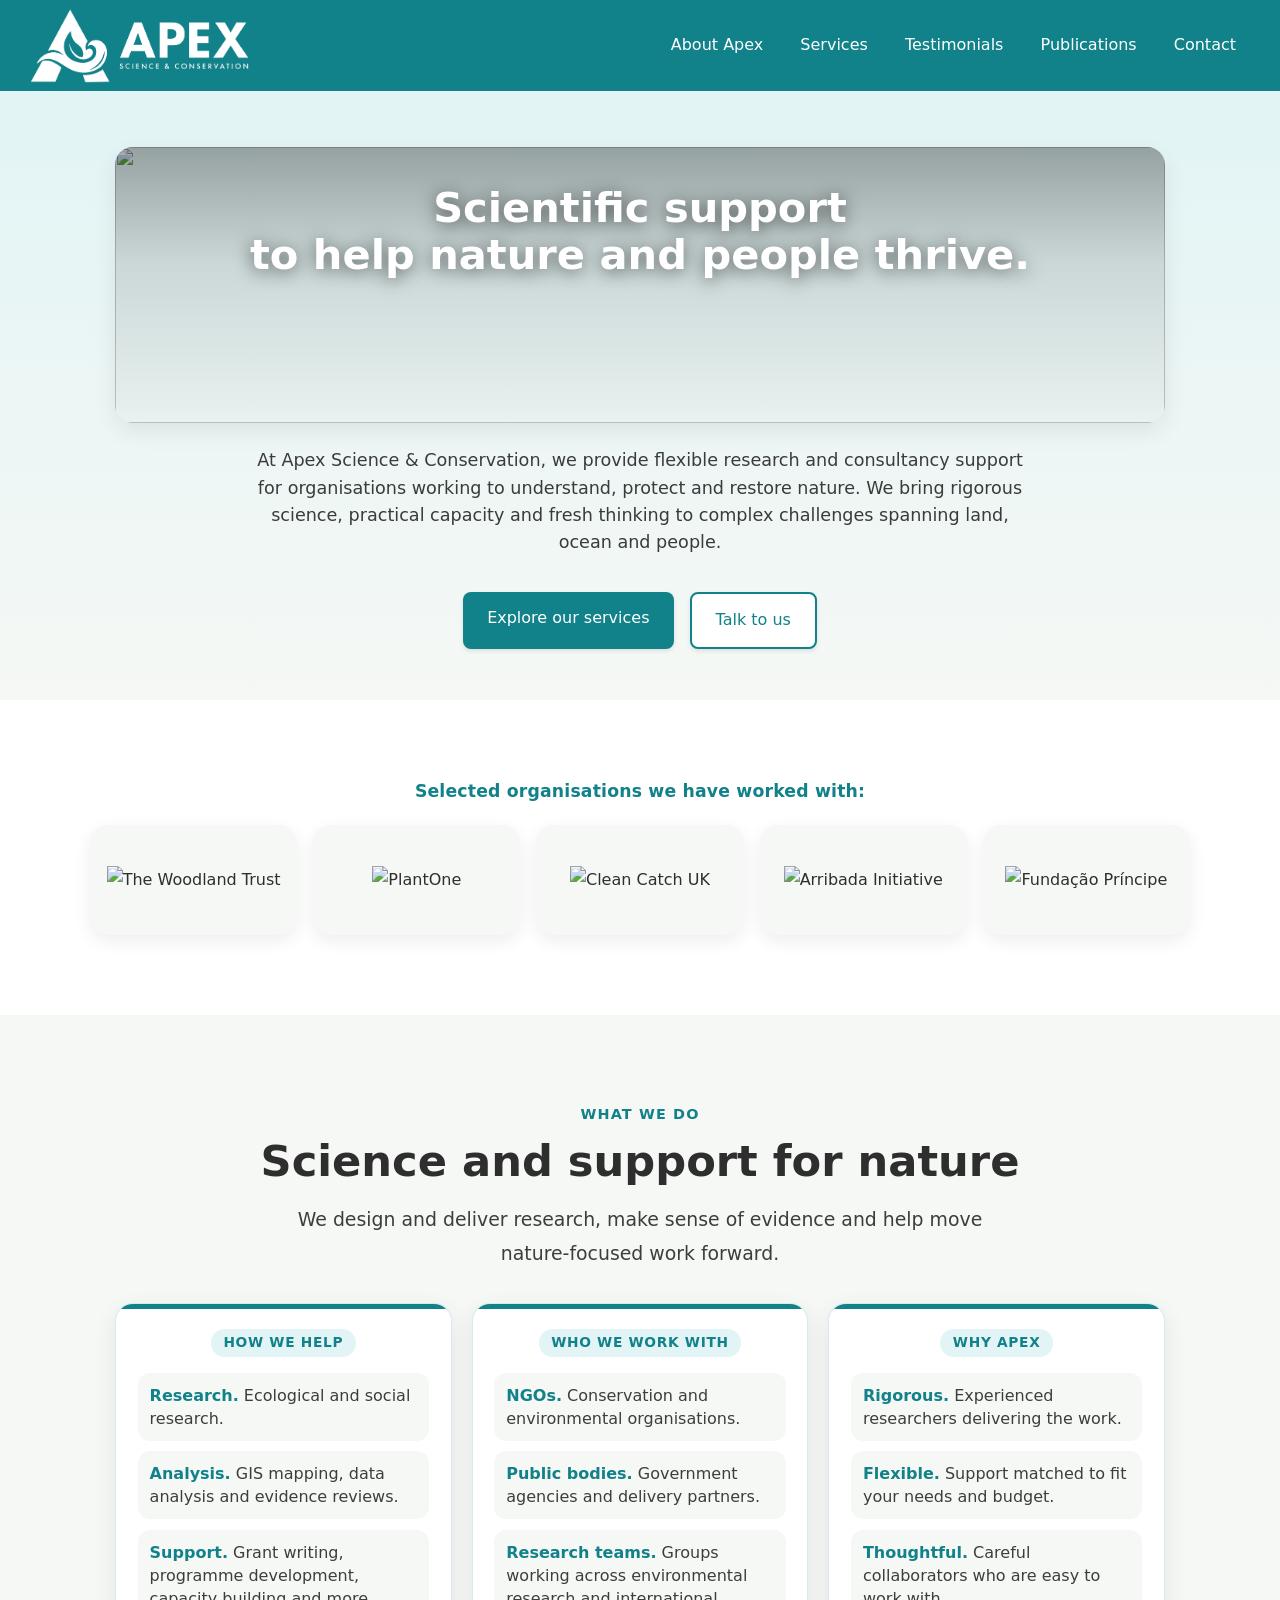
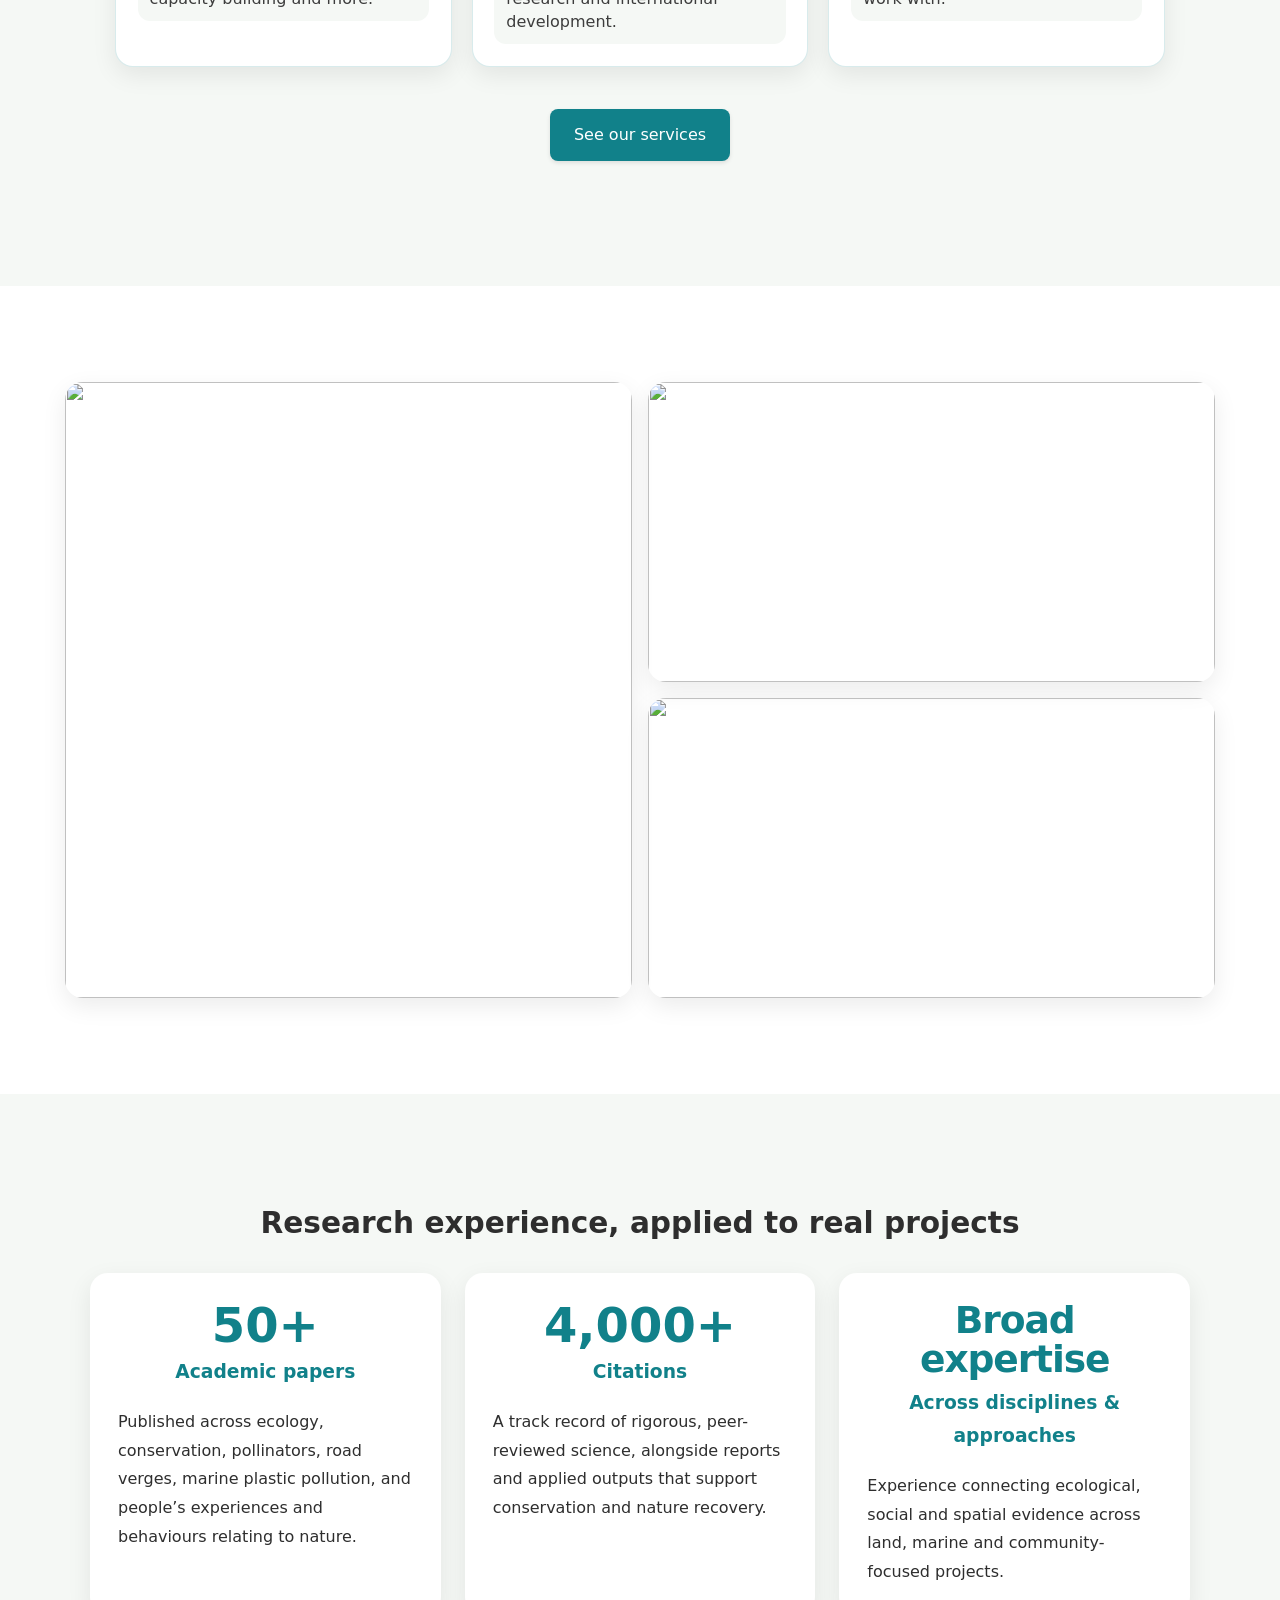
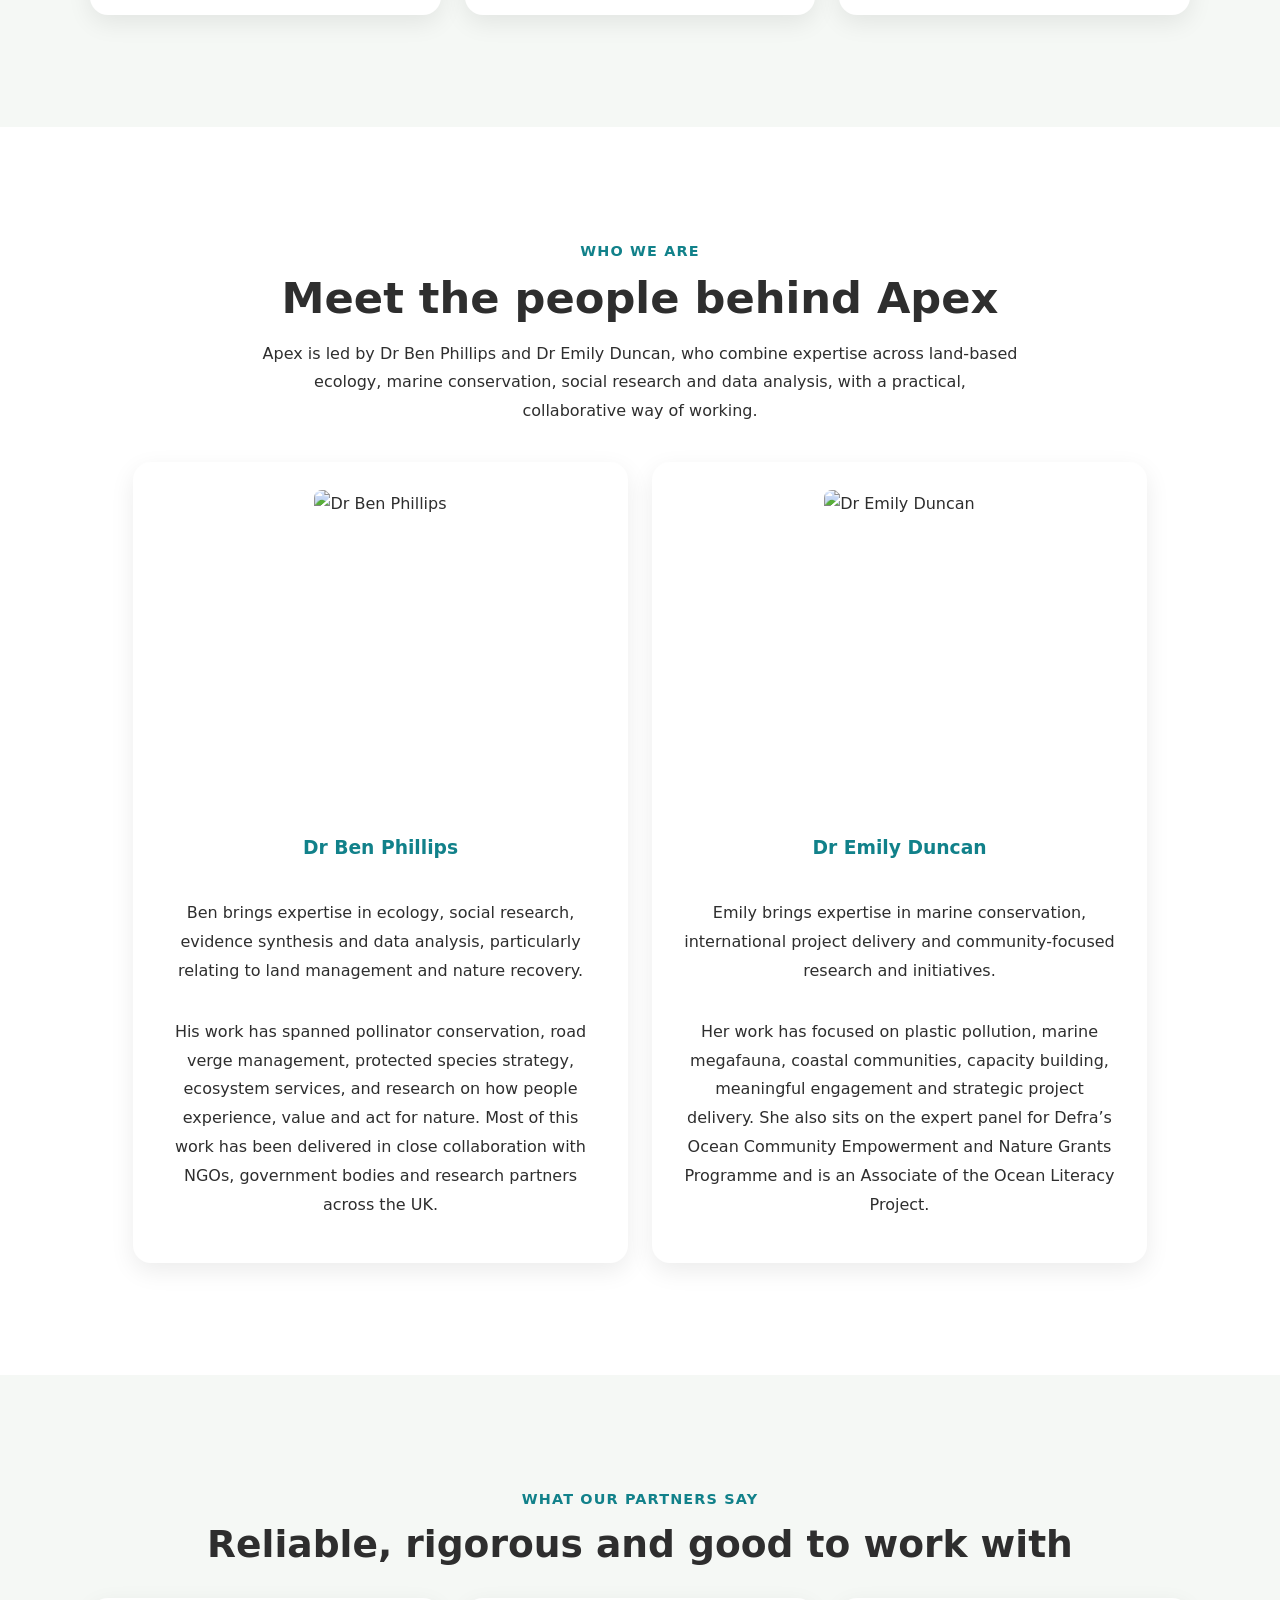
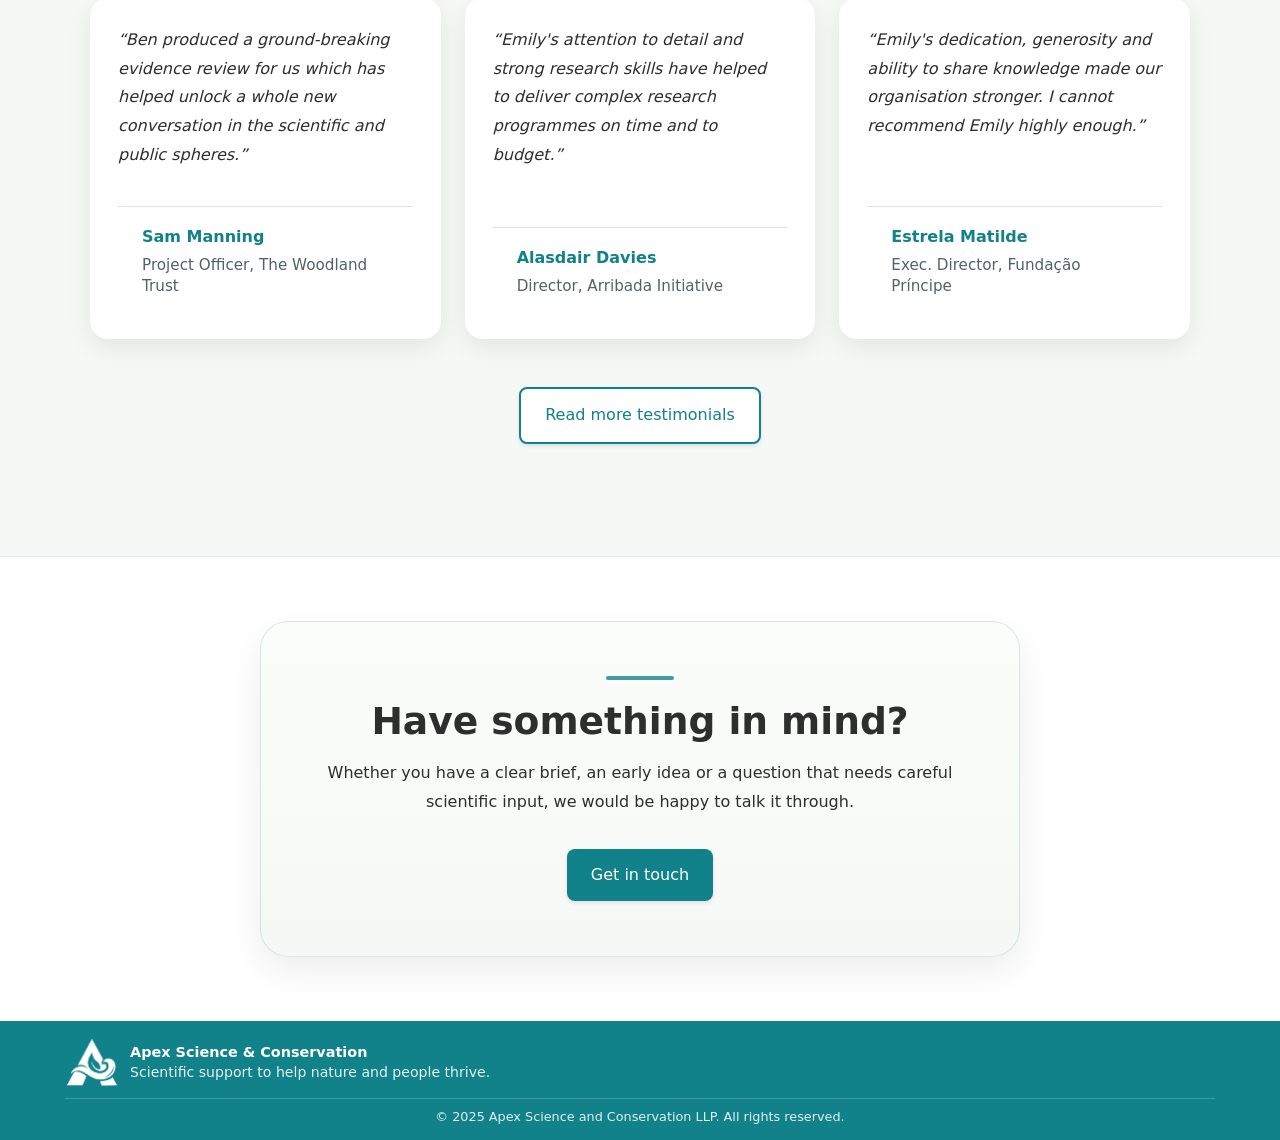
==== index.html @ c38dd979 "Update index.html" ====
<!DOCTYPE html>
<html lang="en">
<head>
  <meta charset="UTF-8" />
  <meta name="viewport" content="width=device-width, initial-scale=1.0" />
  <meta
    name="description"
    content="Apex Science & Conservation provides flexible scientific support for organisations working to understand, protect and restore nature, from ecological research and evidence synthesis to data analysis, grant writing, and programme development."
  />
  <title>Apex Science & Conservation | Scientific Support for Research and Conservation</title>
  <script>
    if (window.location.hostname === "www.apex-science.com") {
      window.location.replace("https://apex-science.com" + window.location.pathname + window.location.search + window.location.hash);
    }
  </script>
  <link rel="stylesheet" href="styles.css">
</head>

<body>
  <header>
    <a href="index.html">
      <img src="images/logo-apex-white.png" alt="Apex logo">
    </a>
    <nav>
      <a href="index.html">About Apex</a>
      <a href="services.html">Services</a>
      <a href="testimonials.html">Testimonials</a>
      <a href="publications.html">Publications</a>
      <a href="contact.html">Contact</a>
    </nav>
  </header>
  <main class="home-main">
    <section class="home-hero page-hero">
      <div class="home-hero-inner">
        <div class="home-hero-image-title-wrap" aria-label="Apex work across land, ocean and people">
          <img
            src="images/horizon.jpg"
            alt=""
            class="home-hero-title-image"
          >

          <h1>Scientific support<br>to help nature and people thrive.</h1>
        </div>

        <p class="home-hero-text">
          At Apex Science &amp; Conservation, we provide flexible research and consultancy support
          for organisations working to understand, protect and restore nature. We bring rigorous science,
          practical capacity and fresh thinking to complex challenges spanning land, ocean and people.
        </p>

        <div class="home-hero-actions">
          <a href="services.html" class="button">Explore our services</a>
          <a href="contact.html" class="button button-secondary">Talk to us</a>
        </div>
      </div>
    </section>

    <section class="partner-strip partner-logo-strip" aria-labelledby="partner-strip-heading">
      <div class="container-lg text-center">
        <h2 id="partner-strip-heading" class="partner-strip-heading">
          Selected organisations we have worked with:
        </h2>

        <div class="partner-logo-list" aria-label="Selected organisations Apex has worked with">
          <div class="partner-logo-card">
            <img src="images/partners/logo-woodland-trust.svg" alt="The Woodland Trust">
          </div>

          <div class="partner-logo-card">
            <img src="images/partners/logo-plantone.png" alt="PlantOne">
          </div>

          <div class="partner-logo-card">
            <img src="images/partners/logo-clean-catch-uk.png" alt="Clean Catch UK">
          </div>

          <div class="partner-logo-card">
            <img src="images/partners/logo-arribada.png" alt="Arribada Initiative">
          </div>

          <div class="partner-logo-card">
            <img src="images/partners/logo-fundacao-principe.png" alt="Fundação Príncipe">
          </div>
        </div>
      </div>
    </section>

    <section class="home-overview-section" aria-labelledby="home-overview-heading">
      <div class="container-lg">
        <div class="home-overview-content">
          <p class="section-kicker text-center">What we do</p>
          <h2 id="home-overview-heading" class="home-section-heading text-center">
            Science and support for nature
          </h2>
          <p class="home-overview-lead">
            We design and deliver research, make sense of evidence and help move nature-focused work forward.
          </p>

          <div class="overview-points card-grid grid-3">
            <article class="overview-point card card-outline card-accent-top">
              <h3 class="overview-point-bubble">How we help</h3>
              <div class="overview-mini-list">
                <p><strong>Research.</strong> Ecological and social research.</p>
                <p><strong>Analysis.</strong> GIS mapping, data analysis and evidence reviews.</p>
                <p><strong>Support.</strong> Grant writing, programme development, capacity building and more.</p>
              </div>
            </article>

            <article class="overview-point card card-outline card-accent-top">
              <h3 class="overview-point-bubble">Who we work with</h3>
              <div class="overview-mini-list">
                <p><strong>NGOs.</strong> Conservation and environmental organisations.</p>
                <p><strong>Public bodies.</strong> Government agencies and delivery partners.</p>
                <p><strong>Research teams.</strong> Groups working across environmental research and international development.</p>
              </div>
            </article>

            <article class="overview-point card card-outline card-accent-top">
              <h3 class="overview-point-bubble">Why Apex</h3>
              <div class="overview-mini-list">
                <p><strong>Rigorous.</strong> Experienced researchers delivering the work.</p>
                <p><strong>Flexible.</strong> Support matched to fit your needs and budget.</p>
                <p><strong>Thoughtful.</strong> Careful collaborators who are easy to work with.</p>
              </div>
            </article>
          </div>

          <div class="home-overview-actions">
            <a href="services.html" class="button">See our services</a>
          </div>
        </div>
      </div>
    </section>

    <section class="home-photo-section" aria-label="Apex work across land, ocean and people">
      <div class="container-lg">
        <div class="home-photo-grid">
          <img
            src="images/emily-fieldwork.jpg"
            alt=""
            class="home-photo home-photo-large"
          >
          <img
            src="images/road-verge.jpg"
            alt=""
            class="home-photo"
          >
          <img
            src="images/kelp-land.jpg"
            alt=""
            class="home-photo"
          >
        </div>
      </div>
    </section>

    <section class="credibility-section" aria-labelledby="credibility-heading">
      <div class="container-lg">
        <h2 id="credibility-heading" class="text-center home-section-heading">Research experience, applied to real projects</h2>

        <div class="credibility-grid card-grid grid-3">
          <article class="credibility-card card">
            <p class="credibility-number">50+</p>
            <h3>Academic papers</h3>
            <p>
              Published across ecology, conservation, pollinators, road verges,
              marine plastic pollution, and people’s experiences and behaviours relating to nature.
            </p>
          </article>

          <article class="credibility-card card">
            <p class="credibility-number">4,000+</p>
            <h3>Citations</h3>
            <p>
              A track record of rigorous, peer-reviewed science, alongside reports and applied outputs
  that support conservation and nature recovery.
            </p>
          </article>

          <article class="credibility-card card">
            <p class="credibility-number credibility-number-text">Broad expertise</p>
            <h3>Across disciplines &amp; approaches</h3>
            <p>
              Experience connecting ecological, social and spatial evidence across land, marine and community-focused projects.
            </p>
          </article>
        </div>
      </div>
    </section>

    <section class="people-preview-section" aria-labelledby="people-preview-heading">
      <div class="container-lg">
        <p class="section-kicker text-center">Who we are</p>
        <h2 id="people-preview-heading" class="text-center home-section-heading">Meet the people behind Apex</h2>
        <p class="section-intro text-center">
          Apex is led by Dr Ben Phillips and Dr Emily Duncan, who combine expertise
          across land-based ecology, marine conservation, social research and data analysis,
          with a practical, collaborative way of working.
        </p>

        <div class="profiles home-profiles">
          <article class="profile-card card">
  <img src="images/photo-ben.jpg" alt="Dr Ben Phillips">
  <h3>Dr Ben Phillips</h3>
  <p>
    Ben brings expertise in ecology, social research, evidence synthesis and data analysis,
    particularly relating to land management and nature recovery.
  </p>
  <p>
    His work has spanned pollinator conservation, road verge management, protected species strategy, ecosystem services, and research on how people experience, value and act for nature.
    Most of this work has been delivered in close collaboration with NGOs, government bodies and research partners across the UK.
  </p>
</article>

<article class="profile-card card">
  <img src="images/photo-emily.jpg" alt="Dr Emily Duncan">
  <h3>Dr Emily Duncan</h3>
  <p>
    Emily brings expertise in marine conservation, international project delivery
  and community-focused research and initiatives.
  </p>
  <p>
    Her work has focused on plastic pollution, marine megafauna, coastal communities,
  capacity building, meaningful engagement and strategic project delivery. She also sits
  on the expert panel for Defra’s Ocean Community Empowerment and Nature Grants Programme
  and is an Associate of the Ocean Literacy Project.
  </p>
</article>
        </div>
      </div>
    </section>

    <section class="testimonial-preview-section" aria-labelledby="testimonial-preview-heading">
      <div class="container-lg">
        <p class="section-kicker text-center">What our partners say</p>
        <h2 id="testimonial-preview-heading" class="text-center home-section-heading">Reliable, rigorous and good to work with</h2>

        <div class="testimonial-preview-grid card-grid grid-3">
          <blockquote class="testimonial-card card">
  <p>
    “Ben produced a ground-breaking evidence review for us which has helped unlock
    a whole new conversation in the scientific and public spheres.”
  </p>
  <footer>
    <strong>Sam Manning</strong>
    <span>Project Officer, The Woodland Trust</span>
  </footer>
</blockquote>

<blockquote class="testimonial-card card">
  <p>
    “Emily's attention to detail and strong research skills have helped to deliver complex
    research programmes on time and to budget.”
  </p>
  <footer>
    <strong>Alasdair Davies</strong>
    <span>Director, Arribada Initiative</span>
  </footer>
</blockquote>

<blockquote class="testimonial-card card">
  <p>
    “Emily's dedication, generosity and ability to share knowledge made our organisation stronger.
    I cannot recommend Emily highly enough.”
  </p>
  <footer>
    <strong>Estrela Matilde</strong>
    <span>Exec. Director, Fundação Príncipe</span>
  </footer>
</blockquote>
        </div>

        <p class="text-center testimonial-link">
          <a href="testimonials.html" class="button button-secondary">Read more testimonials</a>
        </p>
      </div>
    </section>

    <section class="final-cta-section site-cta-section">
      <div class="container-md text-center final-cta-card site-cta-card">
        <h2 class="home-section-heading text-center">Have something in mind?</h2>
        <p>
          Whether you have a clear brief, an early idea or a question that needs careful scientific input,
          we would be happy to talk it through.
        </p>
        <a href="contact.html" class="button">Get in touch</a>
      </div>
    </section>
  </main>

  <footer>
    <div class="footer-inner">
      <div class="footer-brand">
        <a href="index.html" aria-label="Apex Science &amp; Conservation home">
          <img src="images/logo-apex-notext-white.png" alt="Apex logo mark" class="footer-logo">
        </a>

        <div class="footer-brand-text">
          <p class="footer-name">Apex Science &amp; Conservation</p>
          <p class="footer-tagline">Scientific support to help nature and people thrive.</p>
        </div>
      </div>

      <p class="footer-contact">
        <a href="mailto:info@apex-science.co.uk" class="footer-icon email" aria-label="Email Apex"></a>
        <a href="https://www.linkedin.com/company/apex-science-and-conservation/" target="_blank" rel="noopener noreferrer" class="footer-icon linkedin" aria-label="Apex LinkedIn"></a>
      </p>
    </div>

    <p class="footer-copyright">&copy; 2025 Apex Science and Conservation LLP. All rights reserved.</p>
  </footer>
</body>
</html>
---- styles.css ----
:root {
  --apex-blue: #11818A;
  --apex-blue-hover: #0D6F77;
  --apex-blue-soft: #E2F4F5;

  --apex-bg: #f5f8f5;
  --apex-text: #2e2e2e;
  --apex-muted: #3d3d3d;
  --apex-muted-blue: #4f6465;

  --apex-border: rgba(17, 129, 138, 0.16);
  --apex-border-soft: rgba(17, 129, 138, 0.12);

  --apex-divider: rgba(17, 129, 138, 0.14);
  --apex-divider-soft: rgba(17, 129, 138, 0.18);

  --card-shadow: 0 8px 24px rgba(0, 0, 0, 0.08);
  --radius-card: 18px;
  --radius-mobile: 14px;

  --section-pad: clamp(2.5rem, 5vw, 4rem) 1rem;
  --section-pad-sm: clamp(2rem, 4vw, 3rem) 1rem;
  --hero-pad: clamp(2.75rem, 6vw, 5rem) 1.5rem;

  --hero-bg: linear-gradient(
    180deg,
    var(--apex-blue-soft) 0%,
    var(--apex-bg) 100%
  );
}

*, *::before, *::after { box-sizing: border-box; }

html {
  overflow-x: hidden;
  scroll-behavior: smooth;
}

body {
  margin: 0;
  padding: 0;
  overflow-x: hidden;
  font-family: system-ui, sans-serif;
  line-height: 1.8;
  color: var(--apex-text);
  background: var(--apex-bg);
}

img {
  max-width: 100%;
  height: auto;
}

h1, h2, h3 { color: var(--apex-blue); }
a { color: var(--apex-blue); }

/* Layout */

.container-md {
  max-width: 800px;
  margin: 3rem auto;
}

.container-lg {
  max-width: 1150px;
  margin: 3rem auto;
}

.text-center { text-align: center; }

.home-main > section,
.services-main > section,
.testimonials-main > section,
.publications-main > section,
.contact-main > section {
  max-width: none;
  margin: 0;
  border-radius: 0;
  box-shadow: none;
}

/* Header and footer */

header {
  display: flex;
  align-items: center;
  justify-content: space-between;
  padding: 0.5rem 1.75rem;
  background: var(--apex-blue);
  color: #ffffff;
}

header img {
  display: block;
  width: auto;
  height: 75px;
}

nav a {
  margin: 0 1rem;
  color: #ffffff;
  text-decoration: none;
  font-weight: 500;
}

nav a:hover { text-decoration: underline; }

footer {
  background: var(--apex-blue);
  color: #ffffff;
  padding: 1.1rem 1.5rem 0.85rem;
  font-size: 0.9rem;
}

footer p { margin: 0; }
footer a { color: #ffffff; }

.footer-inner {
  max-width: 1150px;
  margin: 0 auto 0.7rem;
  display: flex;
  align-items: center;
  justify-content: space-between;
  gap: 1.5rem;
}

.footer-brand {
  display: flex;
  align-items: center;
  gap: 0.75rem;
  text-align: left;
}

.footer-logo {
  display: block;
  width: auto;
  height: 48px;
}

.footer-name {
  font-weight: 750;
  line-height: 1.25;
}

.footer-tagline {
  margin-top: 0.12rem;
  font-size: 0.88rem;
  line-height: 1.35;
  opacity: 0.9;
}

.footer-contact {
  display: flex;
  align-items: center;
  gap: 0.5rem;
  flex-shrink: 0;
}

.footer-icon {
  display: inline-block;
  width: 30px;
  height: 30px;
  background-size: auto 100%;
  background-repeat: no-repeat;
  background-position: center;
  opacity: 0.92;
  filter: brightness(0) invert(1);
  transition: opacity 0.2s ease;
}

.footer-icon:hover { opacity: 1; }
.footer-icon.email { background-image: url('images/email.png'); }
.footer-icon.linkedin { background-image: url('images/linkedin.png'); }

.footer-copyright {
  max-width: 1150px;
  margin: 0 auto;
  padding-top: 0.6rem;
  border-top: 1px solid rgba(255, 255, 255, 0.22);
  text-align: center;
  font-size: 0.8rem;
  line-height: 1.4;
  opacity: 0.88;
}

/* Shared typography */

.home-kicker,
.services-hero-kicker {
  display: inline-block;
  margin: 0 0 1rem;
  padding: 0.35rem 0.85rem;
  border-radius: 999px;
  background: #ffffff;
  color: var(--apex-blue);
  font-weight: 700;
  letter-spacing: 0.02em;
}

.section-kicker {
  margin: 0 0 0.6rem;
  color: var(--apex-blue);
  font-size: 0.9rem;
  font-weight: 800;
  text-transform: uppercase;
  letter-spacing: 0.08em;
}

.home-section-heading,
.services-intro-section h2,
.other-services-section h2 {
  margin-top: 0;
  margin-bottom: 1rem;
  color: var(--apex-text);
  font-size: clamp(1.75rem, 3.25vw, 2.35rem);
  line-height: 1.14;
  font-weight: 750;
}

.section-intro {
  max-width: 780px;
  margin: 0.5rem auto 2rem;
}

/* Buttons */

.button {
  display: inline-block;
  margin-top: 1rem;
  padding: 0.75rem 1.5rem;
  border-radius: 8px;
  background: var(--apex-blue);
  color: #ffffff;
  text-decoration: none;
  box-shadow: 0 2px 4px rgba(0, 0, 0, 0.1);
  transition: background 0.3s ease, box-shadow 0.3s ease;
}

.button:hover {
  background: var(--apex-blue-hover);
  box-shadow: 0 4px 8px rgba(0, 0, 0, 0.15);
}

.button-secondary {
  background: #ffffff;
  color: var(--apex-blue);
  border: 2px solid var(--apex-blue);
}

.button-secondary:hover {
  background: var(--apex-blue-soft);
  color: var(--apex-text);
}

/* Shared components */

.page-hero {
  background: var(--hero-bg);
  padding: var(--hero-pad);
}

.home-hero {
  padding-top: clamp(1.4rem, 3vw, 2.4rem);
  padding-bottom: clamp(2rem, 4vw, 3.25rem);
}

.home-hero-inner,
.services-overview-content,
.services-hero-combined .services-overview-content {
  max-width: 1050px;
  margin: 0 auto;
  text-align: center;
}

.page-hero h1 {
  max-width: 900px;
  margin: 0 auto 1.25rem;
  color: var(--apex-text);
  font-size: clamp(1.75rem, 3.4vw, 2.75rem);
  line-height: 1.12;
}

.home-hero-text,
.services-hero-text,
.testimonials-hero-text,
.publications-hero-text,
.contact-hero-text {
  max-width: 780px;
  margin: 0 auto;
  color: #3b3b3b;
  font-size: clamp(0.98rem, 1.45vw, 1.1rem);
  line-height: 1.55;
}

.services-hero-text { margin-bottom: 2.25rem; }

.card-grid {
  display: grid;
  gap: 1.5rem;
  align-items: stretch;
  margin: 2rem auto 0;
}

.grid-3 {
  grid-template-columns: repeat(3, minmax(0, 1fr));
  max-width: 1100px;
}

.grid-2 {
  grid-template-columns: repeat(2, minmax(0, 1fr));
  max-width: 900px;
}

.testimonials-page-grid { max-width: 1150px; }

.card {
  background: #ffffff;
  border-radius: var(--radius-card);
  padding: 1.75rem;
  box-shadow: var(--card-shadow);
}

.card-outline { border: 1px solid var(--apex-border); }
.card-outline-soft { border: 1px solid var(--apex-border-soft); }
.card-soft { background: var(--apex-blue-soft); }

.card-accent-top {
  position: relative;
  overflow: hidden;
  padding: 1.55rem 1.35rem 1.35rem;
}

.card-accent-top::before {
  content: "";
  position: absolute;
  inset: 0 0 auto 0;
  height: 5px;
  background: var(--apex-blue);
}

.site-cta-section {
  background: #ffffff;
  border-top: 1px solid var(--apex-divider);
  padding: var(--section-pad);
}

.site-cta-card {
  background: var(--apex-bg);
  border: 1px solid var(--apex-border);
}

.site-cta-section > .container-md.site-cta-card {
  max-width: 760px;
  margin: 0 auto;
  padding: clamp(2.25rem, 5vw, 3.4rem);
  border-radius: 28px;
  background: linear-gradient(180deg, #fbfdfb 0%, var(--apex-bg) 100%);
  box-shadow: 0 14px 34px rgba(0, 0, 0, 0.07);
  position: relative;
  overflow: hidden;
}

.site-cta-section > .container-md.site-cta-card::before {
  content: "";
  display: block;
  width: 68px;
  height: 4px;
  margin: 0 auto 1.25rem;
  border-radius: 999px;
  background: var(--apex-blue);
  opacity: 0.78;
}

.site-cta-card h2,
.site-cta-card h3 { margin-top: 0; }

.site-cta-card p {
  max-width: 680px;
  margin-left: auto;
  margin-right: auto;
}

.credibility-section,
.people-preview-section,
.testimonial-preview-section,
.publication-stats-section,
.testimonial-proof-section,
.testimonials-list-section,
.contact-options-section,
.other-services-section,
.final-cta-section {
  padding: var(--section-pad);
}

.services-intro-section,
.service-detail-section,
.publications-list-intro { padding: var(--section-pad-sm); }

.overview-point-bubble,
.service-area-bubble,
.publication-theme-bubble,
.contact-option-bubble {
  display: table;
  margin: 0 auto 1rem;
  padding: 0.35rem 0.85rem;
  border-radius: 999px;
  background: var(--apex-blue-soft);
  color: var(--apex-blue);
  font-weight: 800;
  letter-spacing: 0.02em;
  line-height: 1.3;
  text-align: center;
}

.overview-mini-list,
.service-mini-list {
  display: grid;
  gap: 0.65rem;
  text-align: left;
}

.overview-mini-list p,
.service-mini-list p {
  margin: 0;
  padding: 0.68rem 0.75rem;
  border-radius: 12px;
  background: var(--apex-bg);
  color: var(--apex-muted);
  line-height: 1.45;
}

.overview-mini-list strong,
.service-mini-list strong {
  color: var(--apex-blue);
  font-weight: 800;
}

/* Homepage */

.partner-strip,
.home-photo-section,
.people-preview-section { background: #ffffff; }

.home-overview-section,
.credibility-section,
.testimonial-preview-section,
.home-hero-visual,
.home-earth-section { background: var(--apex-bg); }

.home-hero-actions {
  display: flex;
  justify-content: center;
  gap: 1rem;
  margin-top: 1.2rem;
  flex-wrap: wrap;
}


.home-hero-image-title-wrap {
  position: relative;
  max-width: 1050px;
  margin: clamp(0.75rem, 1.6vw, 1.1rem) auto clamp(1rem, 2vw, 1.5rem);
  border-radius: var(--radius-card);
  overflow: hidden;
  box-shadow: var(--card-shadow);
}

.home-hero-title-image {
  display: block;
  width: 100%;
  height: clamp(216px, 21.6vw, 306px);
  object-fit: cover;
  object-position: right center;
}

.home-hero-image-title-wrap::before {
  content: "";
  position: absolute;
  inset: 0;
  background: linear-gradient(
    180deg,
    rgba(0, 0, 0, 0.34) 0%,
    rgba(0, 0, 0, 0.12) 42%,
    rgba(0, 0, 0, 0.02) 100%
  );
  pointer-events: none;
}

.home-hero-image-title-wrap h1 {
  position: absolute;
  top: clamp(1.35rem, 3vw, 2.4rem);
  left: 50%;
  transform: translateX(-50%);
  width: min(900px, calc(100% - 2rem));
  margin: 0;
  color: #ffffff;
  text-align: center;
  font-size: clamp(1.6rem, 3.35vw, 2.6rem);
  line-height: 1.12;
  text-shadow: 0 3px 18px rgba(0, 0, 0, 0.58);
}

.partner-strip { padding: 2rem 1rem; }

.partner-strip-heading {
  margin: 0 0 1.4rem;
  color: var(--apex-blue);
  font-size: clamp(0.95rem, 1.4vw, 1.08rem);
  line-height: 1.35;
  font-weight: 700;
  letter-spacing: 0.01em;
}

.partner-logo-list {
  display: grid;
  grid-template-columns: repeat(5, minmax(120px, 1fr));
  gap: 1rem;
  align-items: stretch;
  max-width: 1100px;
  margin: 0 auto;
}

.partner-logo-card {
  min-height: 110px;
  padding: 1rem;
  border-radius: var(--radius-card);
  background: var(--apex-bg);
  box-shadow: 0 6px 18px rgba(0, 0, 0, 0.07);
  display: flex;
  align-items: center;
  justify-content: center;
}

.partner-logo-card img {
  display: block;
  max-width: 100%;
  max-height: 72px;
  width: auto;
  height: auto;
  object-fit: contain;
}

.partner-logo-card img[src*="logo-plantone"] { max-height: 86px; }
.partner-logo-card img[src*="logo-woodland-trust"] { max-height: 82px; }
.partner-logo-card img[src*="logo-fundacao-principe"] { max-height: 78px; }
.partner-logo-card img[src*="logo-clean-catch-uk"] { max-height: 70px; }

.home-overview-section {
  padding: clamp(1.5rem, 3vw, 2.5rem) 1rem clamp(3rem, 6vw, 5rem);
}

.home-overview-content {
  max-width: 1050px;
  margin: 0 auto;
  text-align: center;
}

.home-overview-content h2 {
  margin: 0 0 1rem;
  color: var(--apex-text);
  font-size: clamp(1.9rem, 3.8vw, 2.7rem);
  line-height: 1.15;
}

.home-overview-lead {
  max-width: 720px;
  margin: 0 auto 1.75rem;
  color: var(--apex-muted);
  font-size: clamp(1.02rem, 1.75vw, 1.18rem);
}

.overview-points { gap: 1.25rem; }
.overview-point-bubble {
  padding: 0.32rem 0.78rem;
  font-size: 0.86rem;
  letter-spacing: 0.05em;
  text-transform: uppercase;
}
.home-overview-actions { margin-top: 1.6rem; }
.home-photo-section { padding: var(--section-pad-sm); }

.home-photo-grid {
  display: grid;
  grid-template-columns: repeat(2, minmax(0, 1fr));
  grid-template-rows: repeat(2, 300px);
  gap: 1rem;
}

.home-photo-grid .home-photo,
.home-earth-image,
.home-hero-visual-image,
.testimonials-wide-photo,
.publications-strip-image {
  display: block;
  width: 100%;
  object-fit: cover;
  object-position: center;
  border-radius: var(--radius-card);
  box-shadow: var(--card-shadow);
}

.home-photo-grid .home-photo { height: 100%; }
.home-photo-grid .home-photo-large { grid-row: span 2; }

.home-hero-visual,
.home-earth-section,
.publications-strip-section { padding: 0 1rem clamp(2rem, 4vw, 3rem); }

.home-hero-visual .container-lg,
.home-earth-section .container-lg,
.testimonials-photo-section .container-lg,
.publications-strip-section .container-lg {
  margin-top: 0;
  margin-bottom: 0;
}

.home-hero-visual-image,
.publications-strip-image { height: clamp(150px, 18vw, 240px); }
.home-hero-visual-image { object-position: right center; }
.home-earth-image {
  height: clamp(210px, 30vw, 370px);
}

.credibility-section h2.home-section-heading {
  margin-bottom: 0.65rem;
  font-size: clamp(1.45rem, 2.7vw, 1.85rem);
  line-height: 1.18;
}

.credibility-card h3,
.publication-stat-card h3,
.testimonial-proof-card h3 {
  margin-top: 0;
  text-align: center;
}

.credibility-card p,
.publication-stat-card p,
.publication-theme-card p,
.testimonial-proof-card p { margin-bottom: 0; }

.credibility-number {
  margin: 0 0 0.4rem !important;
  color: var(--apex-blue);
  font-size: clamp(2rem, 4vw, 3rem);
  line-height: 1;
  font-weight: 800;
  text-align: center;
}

.credibility-number.credibility-number-text {
  font-size: clamp(1.6rem, 3vw, 2.35rem);
  line-height: 1.04;
  letter-spacing: -0.03em;
}

.people-preview-section h2 {
  margin-top: 0;
  font-size: clamp(1.95rem, 4vw, 2.7rem);
}

.people-preview-section .section-intro {
  max-width: 760px;
  margin-bottom: 2.25rem;
}

.profiles {
  display: flex;
  flex-wrap: wrap;
  gap: 1.5rem;
  justify-content: center;
  align-items: stretch;
}

.home-profiles {
  max-width: 1100px;
  margin: 2rem auto 0;
}

.profile-card {
  flex: 1 1 45%;
  max-width: 45%;
  text-align: center;
  display: flex;
  flex-direction: column;
  justify-content: flex-start;
}

.profile-card img {
  width: auto;
  max-width: none;
  height: 325px;
  object-fit: cover;
  border-radius: 8px;
  margin: 0 auto 1rem;
  display: block;
}

.home-profiles .profile-card h3 { margin-top: 0; }

.testimonial-card,
.testimonial-page-card {
  margin: 0;
  display: flex;
  flex-direction: column;
  justify-content: space-between;
}

.testimonial-card p,
.testimonial-page-card p {
  margin-top: 0;
  font-style: italic;
}

.testimonial-card footer,
.testimonial-page-card footer {
  margin-top: 1.25rem;
  padding-top: 1rem;
  border-top: 1px solid var(--apex-divider-soft);
  background: transparent;
  text-align: left;
}

.testimonial-card footer strong,
.testimonial-page-card footer strong {
  display: block;
  color: var(--apex-blue);
  font-size: 1rem;
}

.testimonial-card footer span,
.testimonial-page-card footer span {
  display: block;
  margin-top: 0.2rem;
  color: var(--apex-muted-blue);
  font-size: 0.95rem;
  line-height: 1.4;
}

.testimonial-link {
  margin-top: 2rem;
  margin-bottom: 0;
}

/* Services */

.services-hero-combined .service-area-grid { margin-top: 0; }

.service-area-bubble {
  color: var(--apex-text);
  font-size: clamp(0.92rem, 1.4vw, 1.05rem);
  text-transform: none;
}

.service-area-icon {
  display: block;
  width: 150px;
  height: 150px;
  object-fit: contain;
  margin: 0 auto 1.1rem;
}

.services-intro-section { background: #ffffff; }

.services-intro-section p {
  max-width: 720px;
  margin-left: auto;
  margin-right: auto;
}

.service-detail-section { background: var(--apex-bg); }
.services-intro-section + .service-detail-section + .service-detail-section,
.services-intro-section + .service-detail-section + .service-detail-section + .service-detail-section + .service-detail-section { background: #ffffff; }

.sidepicture-section {
  display: flex;
  align-items: flex-start;
  gap: 1rem;
  max-width: 1200px;
  margin: 0 auto 3rem;
  padding: 0;
}

.sidepicture-section.reverse { flex-direction: row-reverse; }
.service-detail-layout { align-items: stretch; }
.service-detail-section .sidepicture-section { margin-bottom: 0; }

.sidepicture-text {
  flex: 1;
  display: flex;
  flex-direction: column;
  justify-content: flex-start;
}

.service-detail-section .sidepicture-text {
  background: #ffffff;
  border-radius: var(--radius-card);
  padding: clamp(1.5rem, 3vw, 2rem);
  box-shadow: var(--card-shadow);
}

.sidepicture-text p { margin: 0.5rem 0; }
.sidepicture-text li { margin-left: 1.5rem; }
.service-detail-section .sidepicture-text h2 { margin-top: 0; }
.service-detail-section .sidepicture-text p,
.service-detail-section .sidepicture-text li { line-height: 1.7; }
.service-detail-section .sidepicture-text p:first-of-type { margin-top: 0; }
.service-detail-section .sidepicture-text ul { margin-top: 0.75rem; }
.service-detail-section .sidepicture-text li { margin-bottom: 0.75rem; }
.service-detail-section .sidepicture-text li:last-child { margin-bottom: 0; }

.service-detail-title {
  display: inline-flex;
  align-items: center;
  gap: 0.65rem;
  margin: 0 0 1rem;
  padding: 0.5rem 0.85rem;
  border-radius: 999px;
  background: var(--apex-blue-soft);
  color: var(--apex-text) !important;
  font-size: clamp(1.25rem, 2.4vw, 1.75rem) !important;
  line-height: 1.2;
}

.service-detail-title span {
  display: inline-flex;
  align-items: center;
  justify-content: center;
  min-width: 1.85rem;
  height: 1.85rem;
  border-radius: 999px;
  background: #ffffff;
  color: var(--apex-blue);
  font-size: 0.95rem;
  font-weight: 800;
  flex: 0 0 auto;
}

.service-detail-image-wrap {
  width: 500px;
  flex-shrink: 0;
  border-radius: var(--radius-card);
  overflow: hidden;
  box-shadow: var(--card-shadow);
}

.service-detail-image-wrap .sidepicture-image {
  display: block;
  width: 100%;
  height: 100%;
  min-height: 100%;
  object-fit: cover;
}

.other-services-card p,
.other-services-section p {
  max-width: 660px;
  margin-left: auto;
  margin-right: auto;
  line-height: 1.7;
}

/* Testimonials */

.testimonial-proof-section {
  background: #ffffff;
  padding-bottom: clamp(0.75rem, 1.5vw, 1.25rem);
}

.testimonial-proof-card {
  position: relative;
  overflow: hidden;
  background: #ffffff;
  border: 1px solid var(--apex-border);
  border-radius: var(--radius-card);
  padding: 1.75rem 1.45rem 1.55rem;
  box-shadow: var(--card-shadow);
  text-align: left;
}

.testimonial-proof-card::before {
  content: "";
  position: absolute;
  inset: 0 0 auto 0;
  height: 5px;
  background: var(--apex-blue);
}

.testimonial-proof-bubble {
  display: block;
  margin: 0 0 1rem;
  color: var(--apex-text);
  font-size: clamp(1.02rem, 1.5vw, 1.14rem);
  line-height: 1.25;
  text-align: center;
}

.testimonial-proof-card p {
  margin: 0;
  padding: 0.85rem 0.9rem;
  border-radius: 12px;
  background: var(--apex-bg);
  color: var(--apex-muted);
  line-height: 1.55;
}

.testimonials-photo-section {
  background: #ffffff;
  padding: 0 1rem clamp(1.25rem, 2.5vw, 2rem);
}

.testimonials-wide-photo { height: clamp(220px, 32vw, 400px); }

.testimonials-list-section {
  background: var(--apex-bg);
  padding-top: clamp(2rem, 4vw, 3rem);
}

.testimonial-page-card { gap: 1rem; }
.testimonial-page-card footer strong { color: var(--apex-text); }

.testimonial-logo-wrap {
  min-height: 64px;
  display: flex;
  align-items: center;
  justify-content: center;
  margin-bottom: 1rem;
}

.testimonial-logo {
  display: block;
  max-width: 170px;
  max-height: 58px;
  width: auto;
  height: auto;
  object-fit: contain;
}


/* Publications */

.publication-stats-section,
.publications-list-intro { background: #ffffff; }

.publication-themes-section,
.publications-strip-section,
.publication-category-section { background: var(--apex-bg); }

.publication-themes-section { padding: var(--section-pad); }
.publication-category-section { padding: var(--section-pad-sm); }

.publication-stat-card {
  display: flex;
  flex-direction: column;
  justify-content: flex-start;
  text-align: center;
}

.publication-stat-card .credibility-number,
.publication-stat-label {
  min-height: 3.35rem;
  display: flex;
  align-items: center;
  justify-content: center;
  margin: 0 0 0.75rem !important;
  color: var(--apex-blue);
  font-size: clamp(2rem, 4vw, 3rem);
  line-height: 1;
  font-weight: 800;
}

.publication-stat-label {
  font-size: clamp(1.35rem, 2.6vw, 2rem);
  line-height: 1.08;
}

.publication-stat-card h3 {
  min-height: 2.5rem;
  display: flex;
  align-items: center;
  justify-content: center;
  margin: 0 0 0.75rem;
  color: var(--apex-text);
  line-height: 1.25;
}

.publication-stat-card p:last-child {
  margin: 0;
  color: var(--apex-text);
  line-height: 1.6;
}

.publication-theme-grid-featured { max-width: 900px; }

.publication-theme-card-featured {
  grid-column: 1 / -1;
  width: calc((100% - 1.5rem) / 2);
  justify-self: center;
}

.publication-theme-card {
  display: flex;
  flex-direction: column;
  padding: 1.6rem 1.45rem 1.45rem;
}

.publication-theme-bubble {
  display: inline-flex;
  align-items: center;
  justify-content: center;
  align-self: center;
  min-height: 2.25rem;
  margin-left: auto;
  margin-right: auto;
  color: var(--apex-text);
  font-size: clamp(1.08rem, 1.7vw, 1.24rem);
}

.publication-theme-bubble a {
  display: inline-block;
  color: inherit;
  text-decoration: none;
}

.publication-theme-bubble a:hover { text-decoration: underline; }

.publication-theme-icon-link {
  display: block;
  width: fit-content;
  margin: 0 auto 1rem;
}

.publication-theme-icon {
  display: block;
  width: 165px;
  height: 165px;
  object-fit: contain;
  transition: transform 0.2s ease;
}

.publication-theme-icon-link:hover .publication-theme-icon { transform: translateY(-2px); }

.publications-list-intro p {
  max-width: 680px;
  margin-left: auto;
  margin-right: auto;
}

.publications-list-intro + .publication-category-section + .publication-category-section,
.publications-list-intro + .publication-category-section + .publication-category-section + .publication-category-section + .publication-category-section { background: #ffffff; }

.publication-category-section .publications-box {
  max-width: 1000px;
  margin: 0 auto;
  padding: clamp(1.5rem, 3vw, 2rem);
}

.publications-box h2 {
  margin-top: 0;
  color: var(--apex-text);
}

.publication-section-heading {
  display: flex;
  align-items: center;
  gap: 0.85rem;
}

.publication-section-icon {
  width: 96px;
  height: 96px;
  object-fit: contain;
  flex: 0 0 auto;
}

.publication-list {
  margin: 1.5rem 0 0;
  padding-left: 1.25rem;
}

.publication-list li {
  margin-bottom: 0.95rem;
  line-height: 1.7;
}

.publication-list li:last-child { margin-bottom: 0; }

.publication-list a {
  display: inline-block;
  margin-left: 0.2rem;
  color: var(--apex-blue);
  font-weight: 800;
  text-decoration-thickness: 1.5px;
  text-underline-offset: 0.16em;
}

.publication-list a:hover { color: var(--apex-text); }

.publications-cta-card p {
  max-width: 680px;
  margin-left: auto;
  margin-right: auto;
}

/* Contact */

.contact-option-card { text-align: center; }

.contact-option-icon,
.contact-option-icon-link img {
  width: 46px;
  height: 46px;
  object-fit: contain;
  margin: 0 auto 1rem;
}

.contact-option-title { margin-top: 0; }

.contact-option-card p {
  max-width: 420px;
  margin-left: auto;
  margin-right: auto;
  line-height: 1.7;
}

.contact-link-line {
  margin-bottom: 0;
  font-weight: 800;
  overflow-wrap: anywhere;
}

.contact-link-line a {
  color: var(--apex-blue);
  text-decoration-thickness: 1.5px;
  text-underline-offset: 0.16em;
}

.contact-link-line a:hover { color: var(--apex-text); }

/* Responsive */

@media (max-width: 950px) {
  .partner-logo-list {
    grid-template-columns: repeat(2, minmax(0, 1fr));
    max-width: 650px;
  }

  .partner-logo-card:last-child { grid-column: 1 / -1; }

  .overview-points {
    grid-template-columns: 1fr;
    max-width: 650px;
    margin-left: auto;
    margin-right: auto;
  }
}

@media (max-width: 900px) {
  .home-hero-title-image {
  height: clamp(198px, 37.8vw, 270px);
}

  .home-hero-image-title-wrap h1 {
  font-size: clamp(1.25rem, 4.2vw, 1.85rem);
}

  .grid-3,
  .grid-2 {
    grid-template-columns: 1fr;
    max-width: 650px;
  }

  .publication-theme-card-featured { width: 100%; }

  .sidepicture-section,
  .sidepicture-section.reverse {
    flex-direction: column;
    align-items: center;
    gap: 1.5rem;
    text-align: left;
  }

  .sidepicture-text,
  .sidepicture-text li { text-align: left; }
  .sidepicture-text li { margin-left: 0; }

  .service-detail-image-wrap {
    width: 90%;
    max-width: 560px;
  }

  .service-detail-image-wrap .sidepicture-image {
    height: auto;
    min-height: 0;
  }

  .testimonial-logo-wrap { justify-content: center; }

  .testimonial-page-card,
  .testimonial-page-card footer { text-align: center; }
}

@media (max-width: 800px) {
  .home-photo-grid {
    grid-template-columns: 1fr;
    grid-template-rows: none;
  }

  .home-photo-grid .home-photo,
  .home-photo-grid .home-photo-large {
    height: auto;
    grid-row: auto;
  }
}

@media (max-width: 700px) {
  .home-hero-title-image {
    height: clamp(190px, 46vw, 260px);
  }

  .home-hero-image-title-wrap h1 {
    top: clamp(1rem, 4vw, 1.4rem);
    width: calc(100% - 1.5rem);
    font-size: clamp(1.2rem, 5.2vw, 1.75rem);
  }

  .home-earth-image { height: auto; }
}

@media (max-width: 640px) {
  header { padding: 0.5rem 1rem; }
  header img { height: 70px; }

  nav {
    display: flex;
    flex-direction: column;
    align-items: flex-end;
    justify-content: center;
    gap: 0.15rem;
  }

  nav a {
    margin: 0;
    padding: 0.1rem 0;
    line-height: 1.2;
    font-size: 0.95rem;
  }

  footer {
    padding: 1.25rem 1rem 1rem;
  }

  .footer-inner {
    flex-direction: column;
    justify-content: center;
    gap: 0.75rem;
    margin-bottom: 0.75rem;
  }

  .footer-brand {
    flex-direction: column;
    gap: 0.45rem;
    text-align: center;
  }

  .footer-logo {
    height: 44px;
  }

  .footer-contact {
    justify-content: center;
  }

  .home-section-heading,
  .services-intro-section h2,
  .other-services-section h2 { font-size: clamp(1.45rem, 6vw, 1.9rem); }

  .section-kicker { font-size: 0.82rem; }
  .page-hero h1 { font-size: clamp(1.9rem, 8.5vw, 2.55rem); }

  .home-hero-image-title-wrap h1 {
  font-size: clamp(1.05rem, 5.8vw, 1.45rem);
  line-height: 1.12;
  width: calc(100% - 1.25rem);
}

  .home-hero-text,
  .services-hero-text,
  .testimonials-hero-text,
  .publications-hero-text,
  .contact-hero-text { font-size: 0.98rem; }

  .home-hero-actions {
  flex-direction: column;
  align-items: stretch;
  gap: 0.5rem;
}

  .home-hero-actions .button { text-align: center; }
  .partner-logo-list { grid-template-columns: 1fr; }
  .partner-logo-card { min-height: 96px; }
  .partner-logo-card:last-child { grid-column: auto; }
  .partner-logo-card img { max-height: 64px; }

  .partner-logo-card img[src*="logo-plantone"],
  .partner-logo-card img[src*="logo-woodland-trust"],
  .partner-logo-card img[src*="logo-fundacao-principe"],
  .partner-logo-card img[src*="logo-clean-catch-uk"] { max-height: 70px; }

  .profiles {
    flex-direction: column;
    align-items: flex-start;
    gap: 2rem;
  }

  .profile-card {
    flex: 1 1 100% !important;
    max-width: 100% !important;
    text-align: left;
  }

  .profile-card img {
    max-width: 70%;
    margin-left: 0;
  }

  .home-profiles .profile-card { text-align: left; }

  .card,
  .card-accent-top,
  .service-detail-section .sidepicture-text {
    border-radius: var(--radius-mobile);
    padding: 1.25rem;
  }

  .site-cta-section > .container-md.site-cta-card {
    border-radius: 22px;
    padding: 1.75rem 1.35rem;
  }

  .overview-point-bubble {
    margin-left: 0;
    margin-right: 0;
  }

  .service-detail-title {
    border-radius: var(--radius-card);
    align-items: flex-start;
  }

  .service-area-icon {
    width: 115px;
    height: 115px;
  }

  .testimonial-logo { max-width: 160px; }

  .publication-stat-card .credibility-number,
  .publication-stat-label,
  .publication-stat-card h3 { min-height: 0; }

  .publication-theme-icon {
    width: 138px;
    height: 138px;
  }

  .publication-section-heading { align-items: center; }

  .publication-section-icon {
    width: 78px;
    height: 78px;
  }

  .publication-list { padding-left: 1rem; }
}
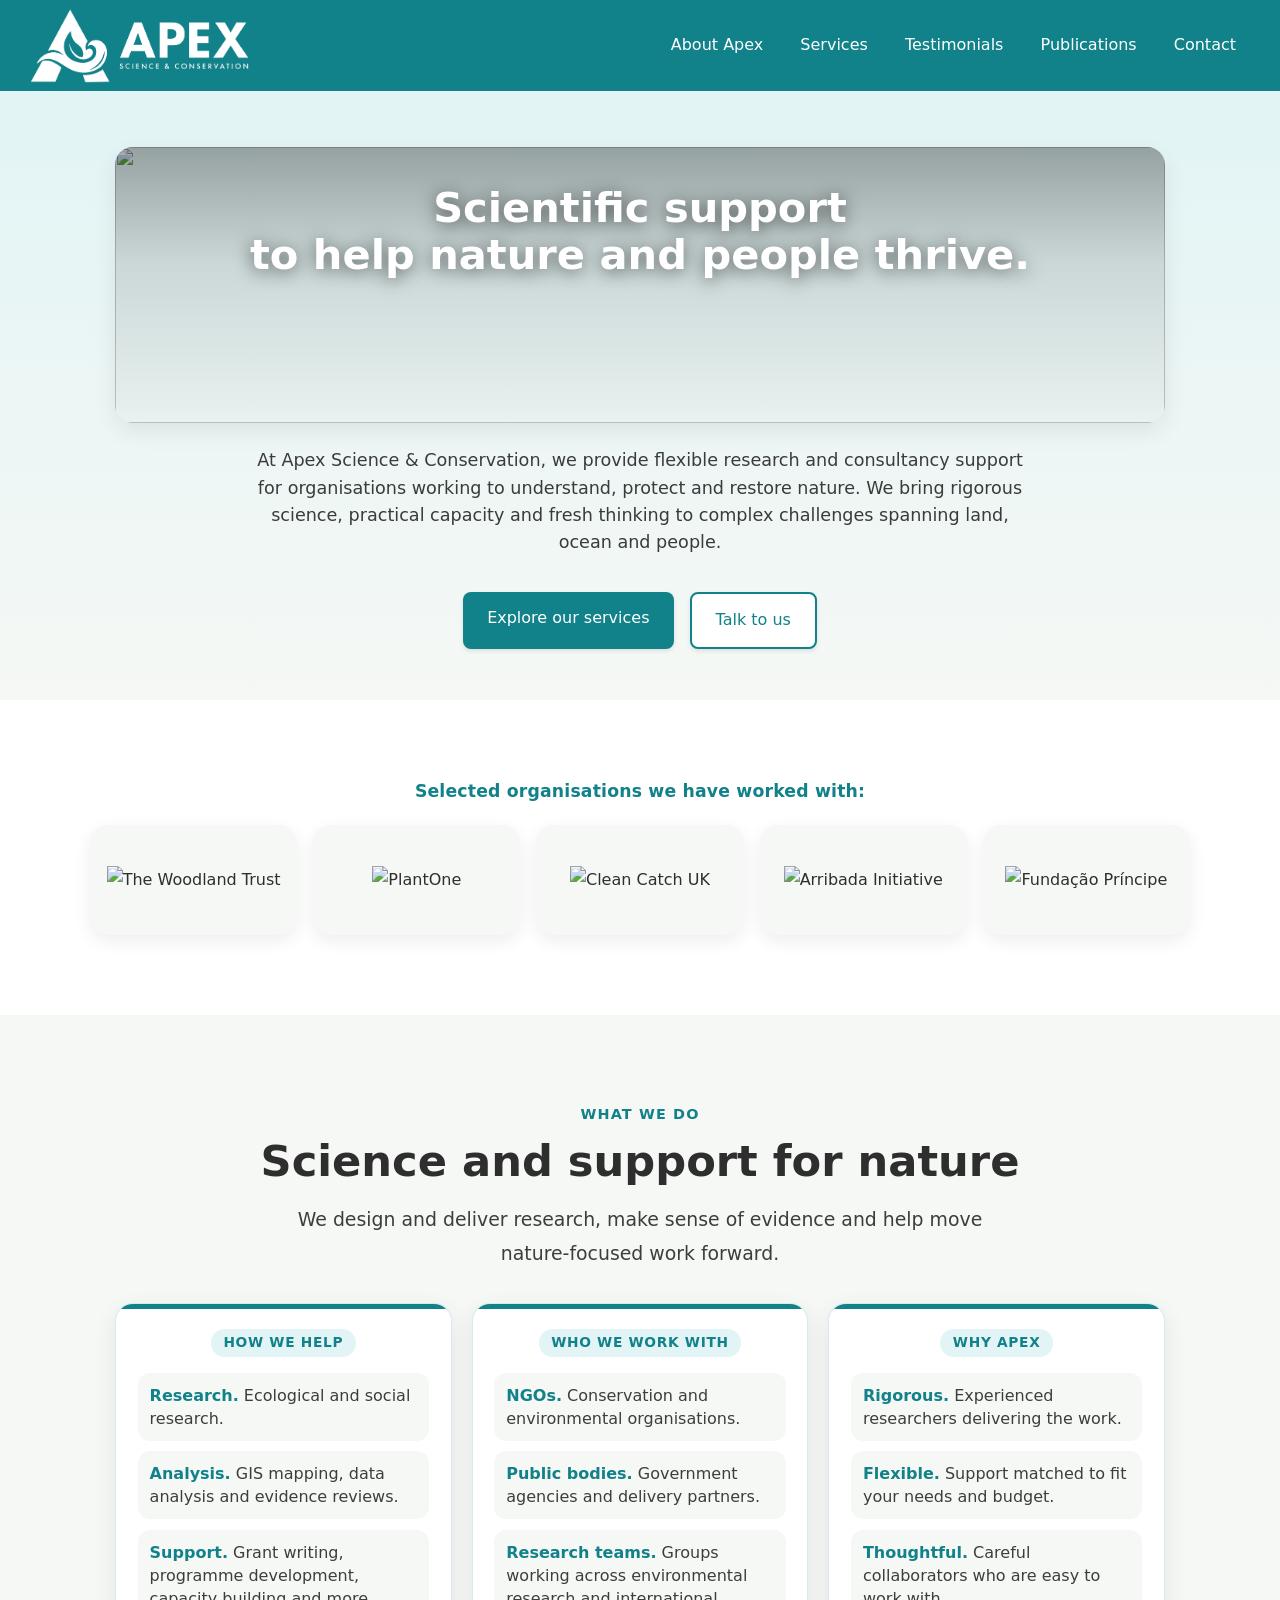
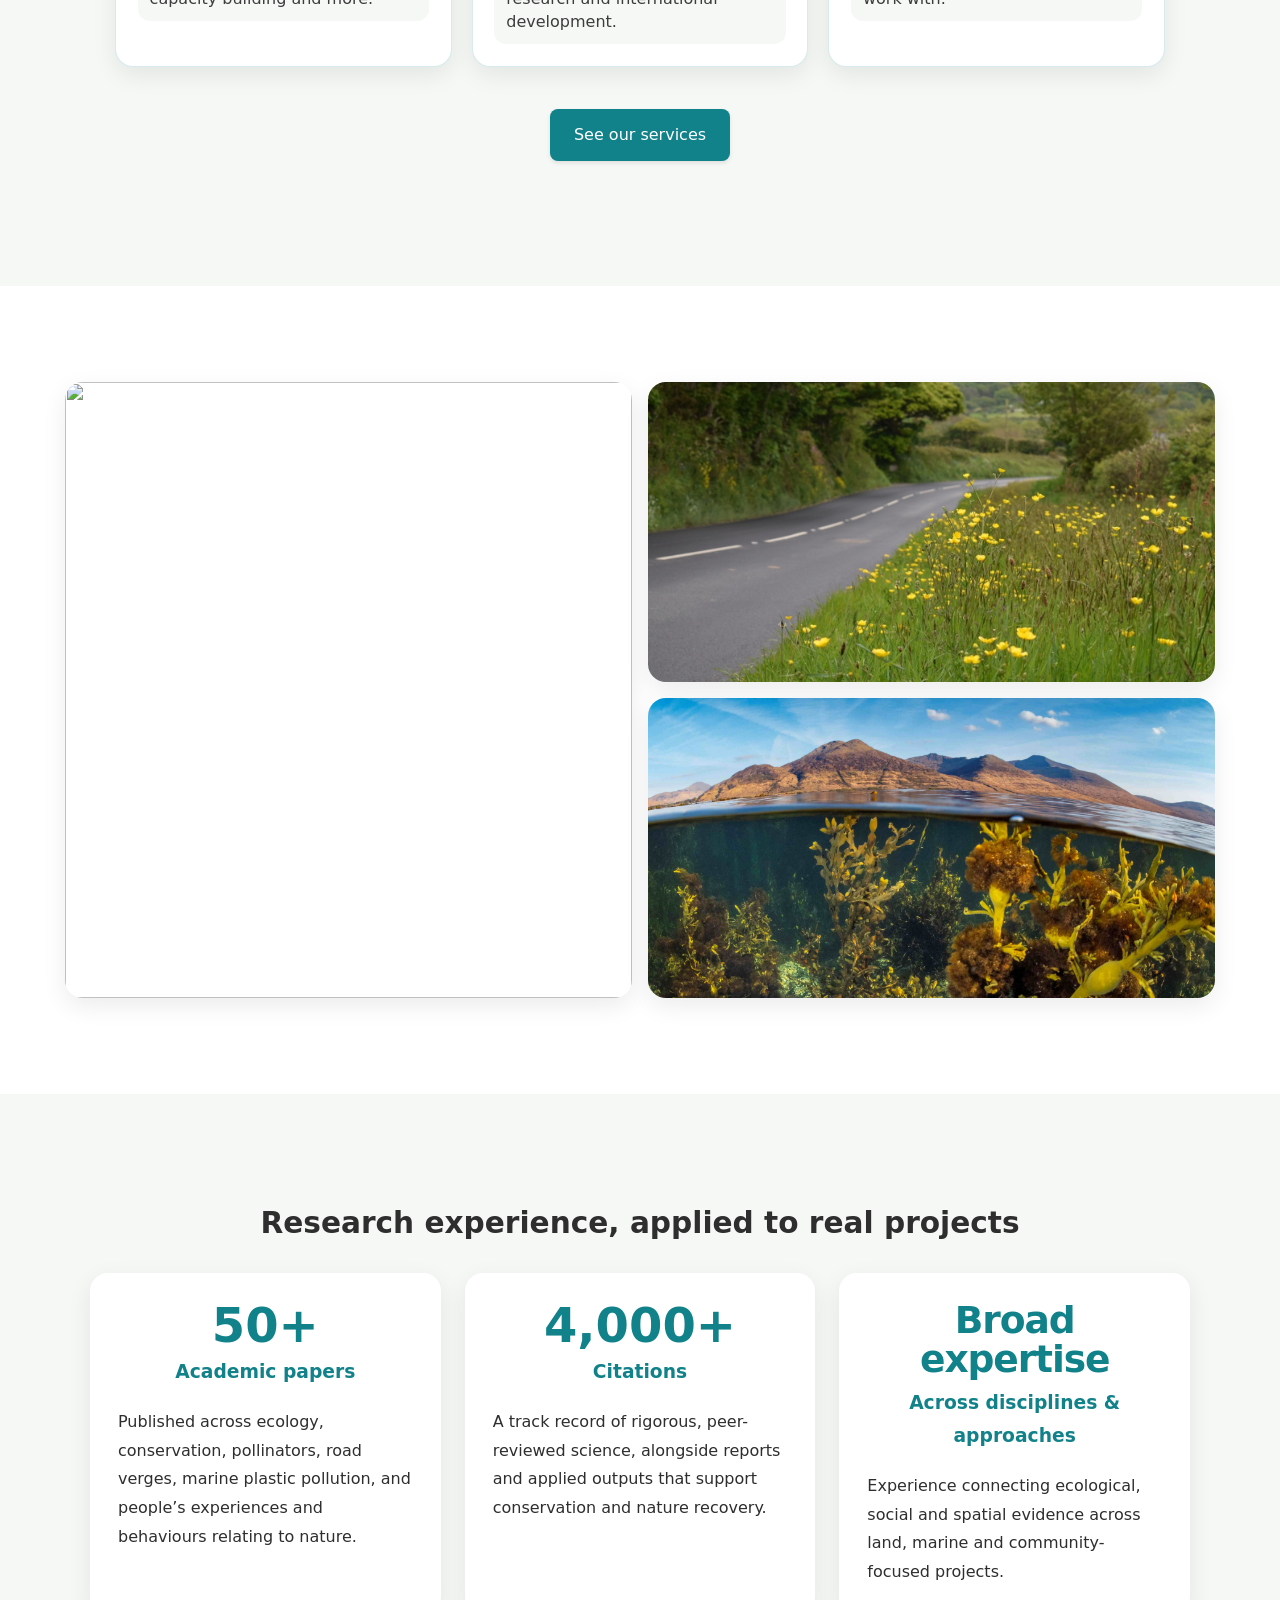
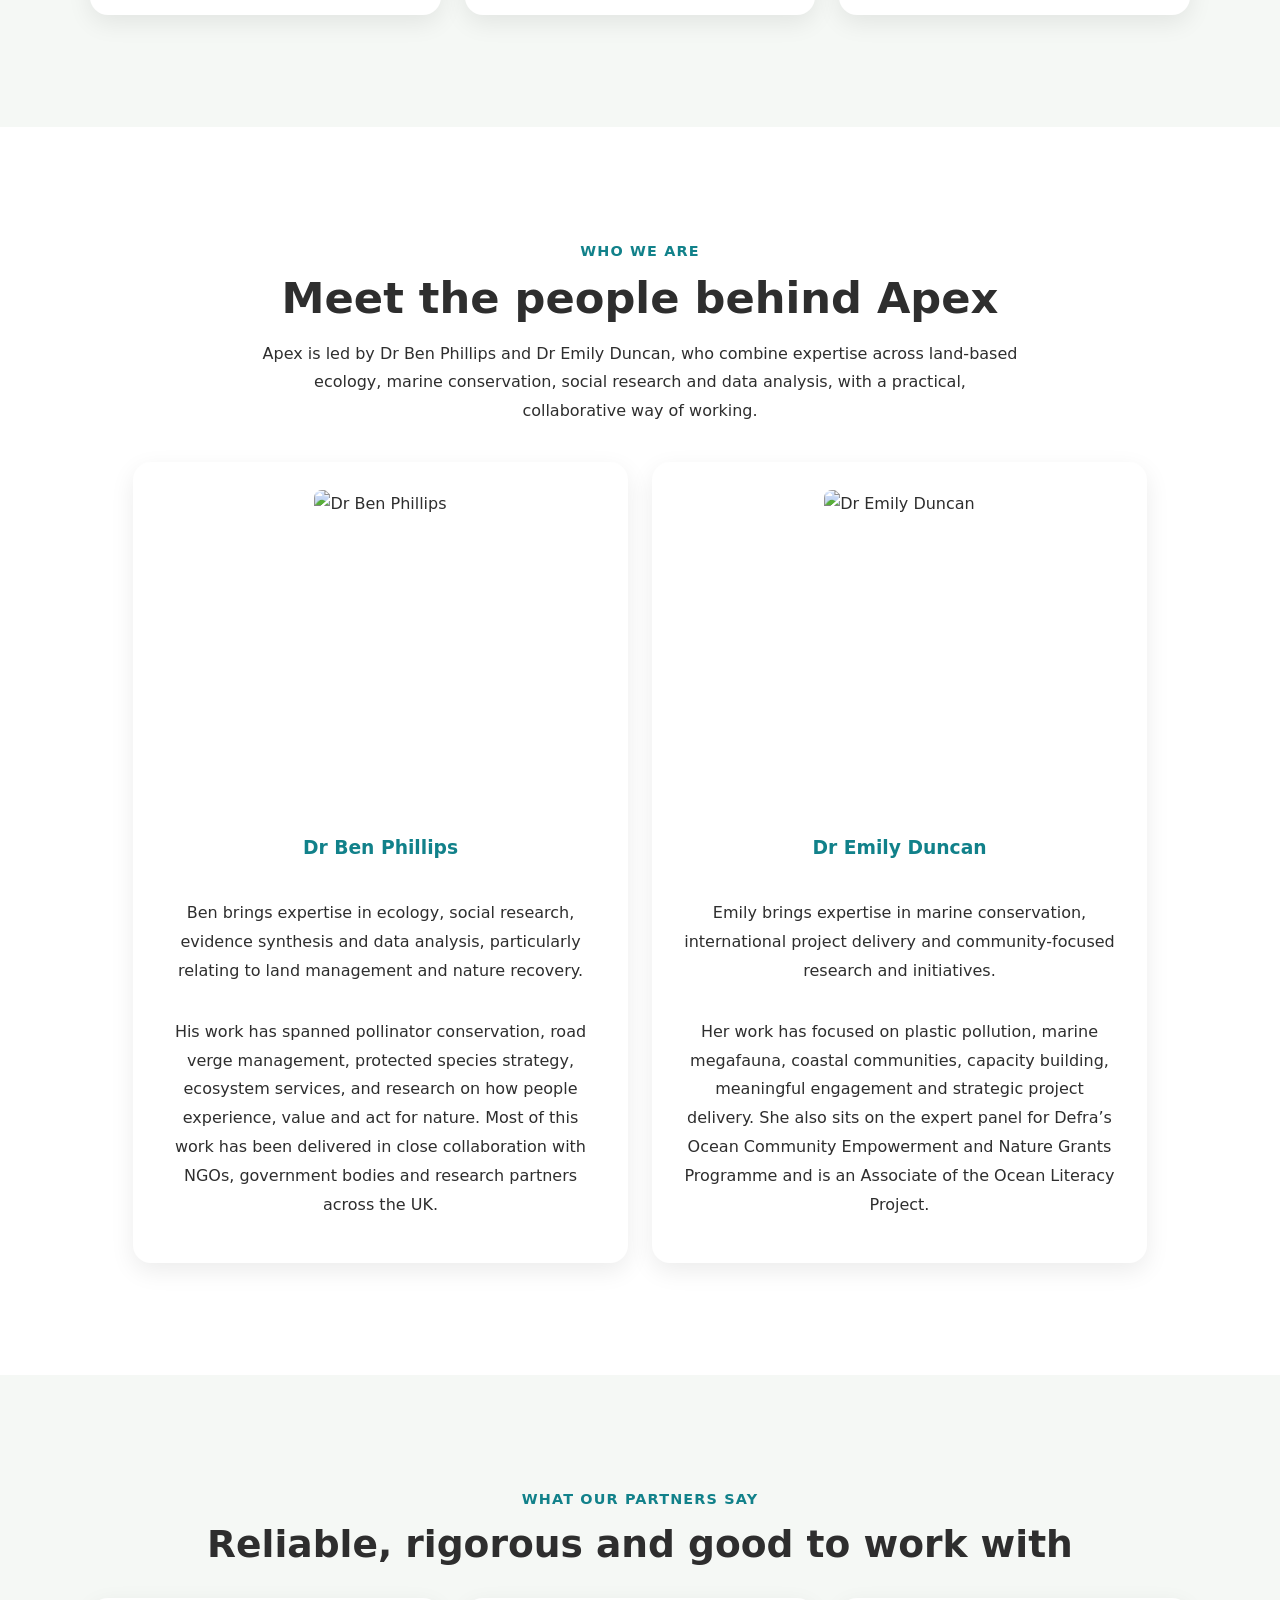
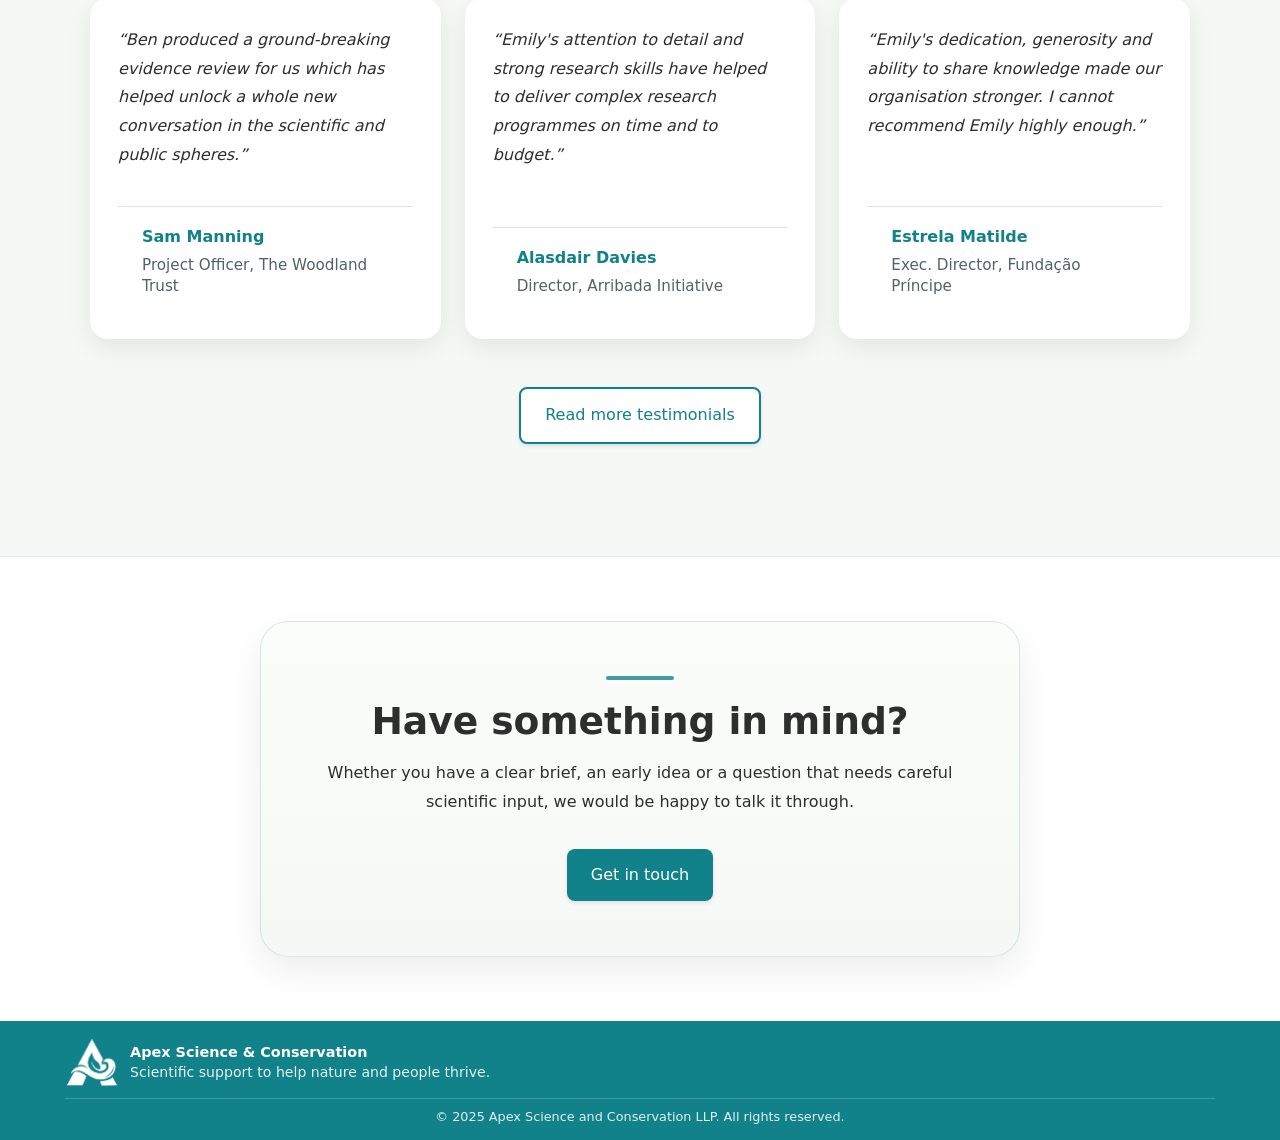
==== commit eb505548: "Update index.html" ====
--- a/index.html
+++ b/index.html
@@ -8,6 +8,14 @@
     content="Apex Science & Conservation provides flexible scientific support for organisations working to understand, protect and restore nature, from ecological research and evidence synthesis to data analysis, grant writing, and programme development."
   />
   <title>Apex Science & Conservation | Scientific Support for Research and Conservation</title>
+
+<link rel="icon" type="image/png" sizes="32x32" href="/images/icons/favicon-32x32.png">
+<link rel="icon" type="image/png" sizes="16x16" href="/images/icons/favicon-16x16.png">
+<link rel="icon" href="/images/icons/favicon.ico" sizes="any">
+<link rel="apple-touch-icon" sizes="180x180" href="/images/icons/apple-touch-icon.png">
+<link rel="manifest" href="/images/icons/site.webmanifest">
+<meta name="theme-color" content="#11818A">
+  
   <script>
     if (window.location.hostname === "www.apex-science.com") {
       window.location.replace("https://apex-science.com" + window.location.pathname + window.location.search + window.location.hash);
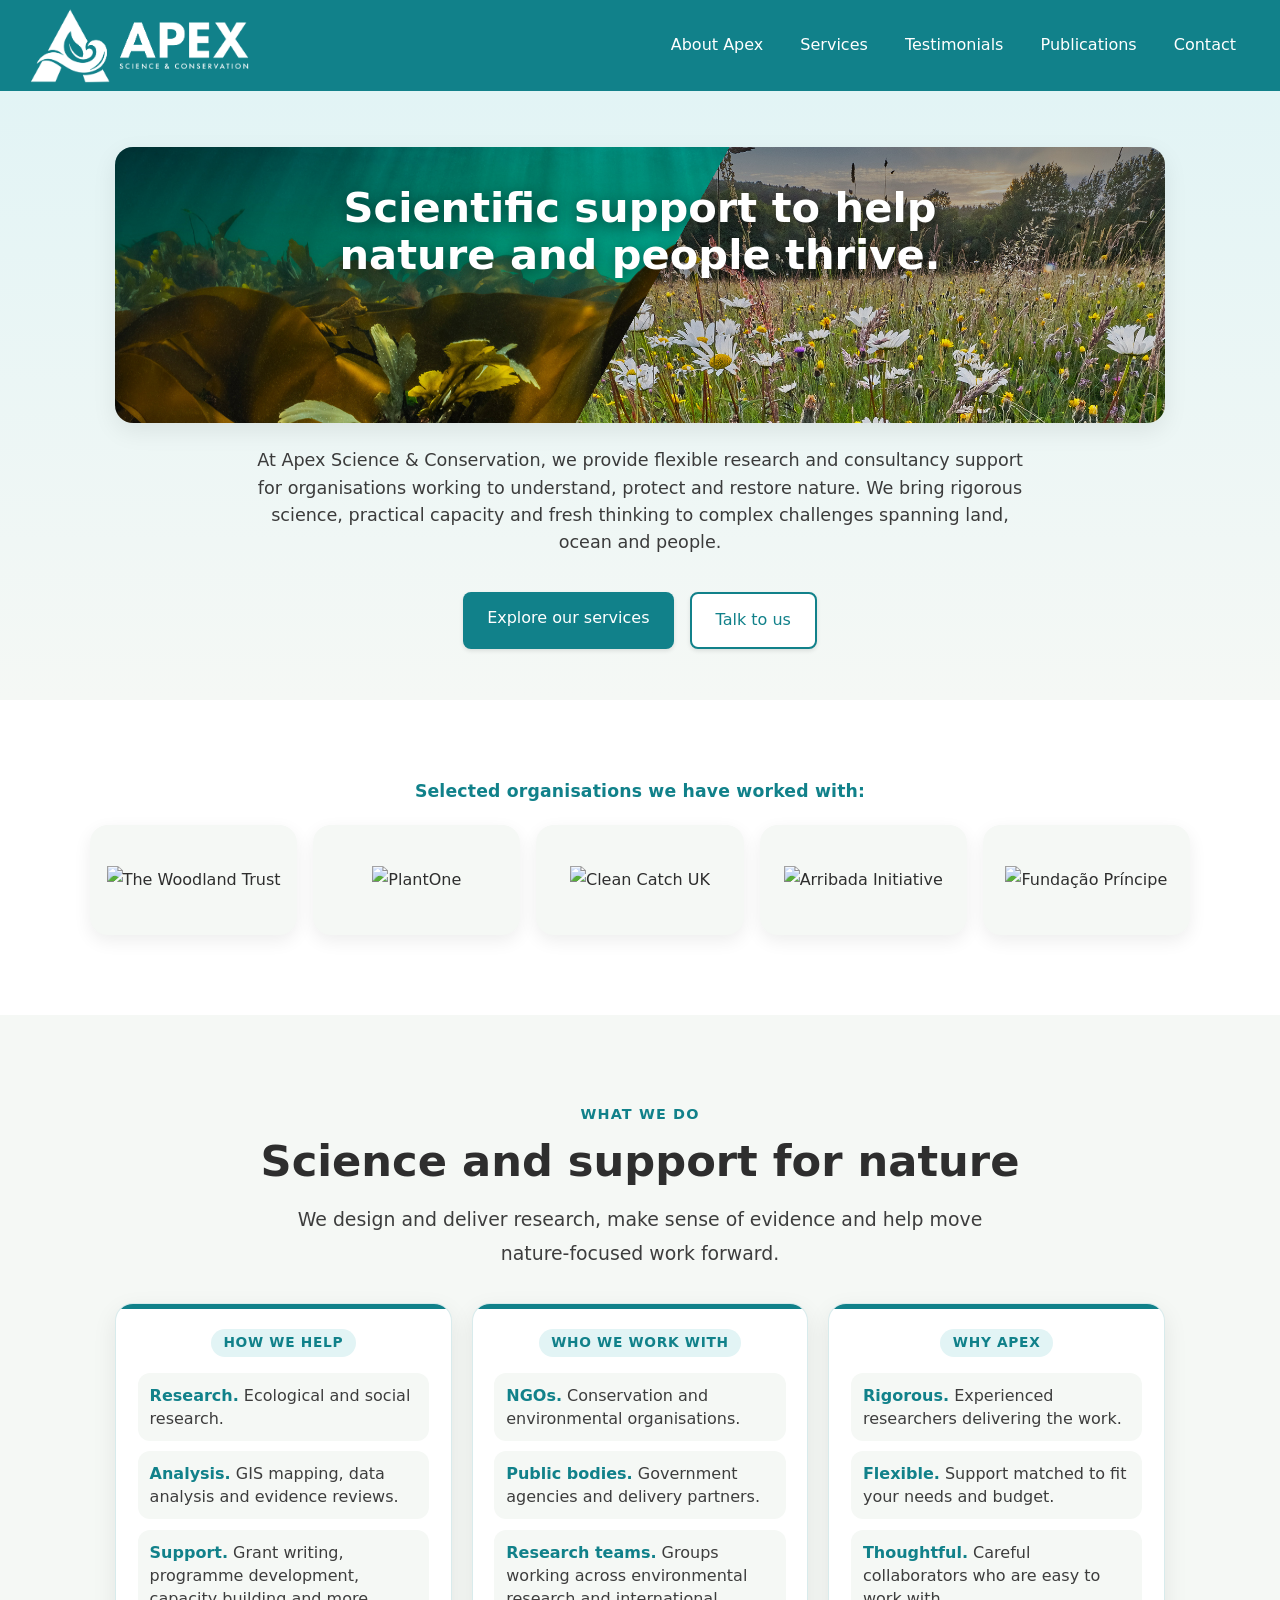
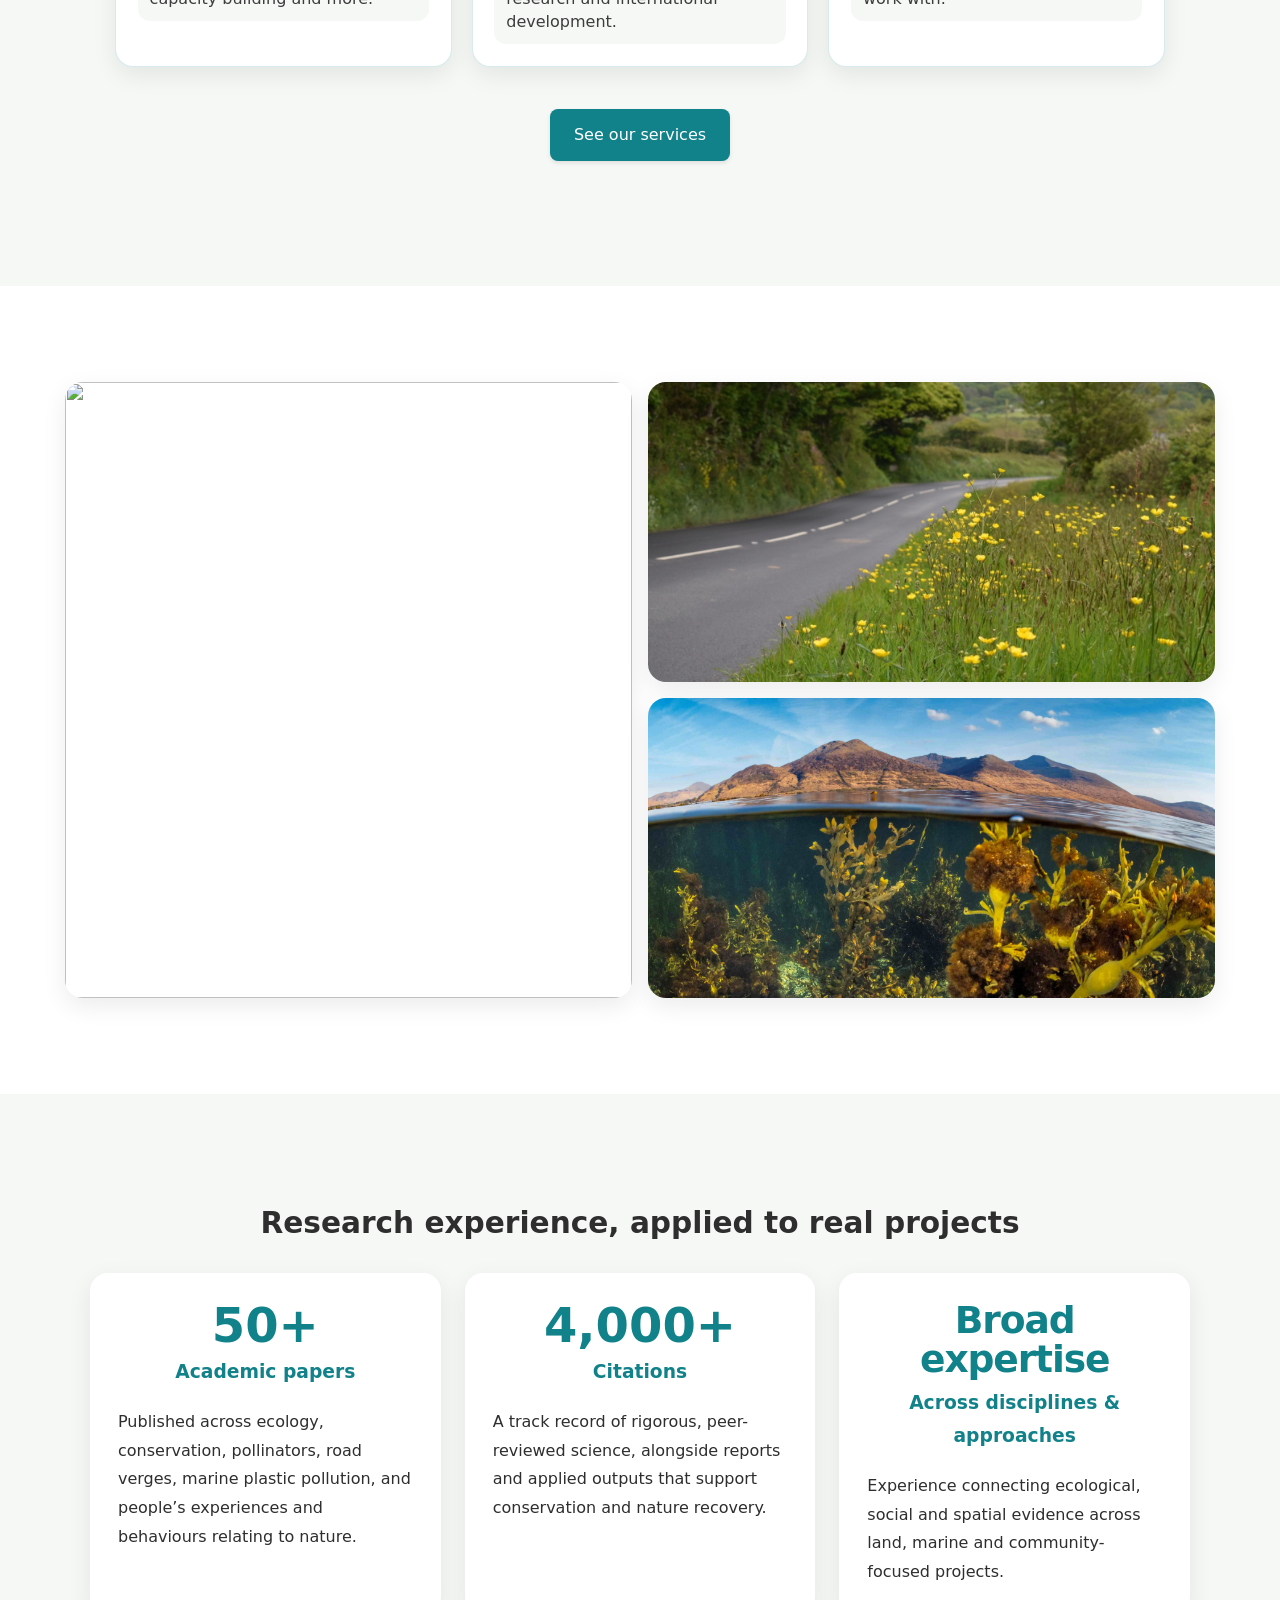
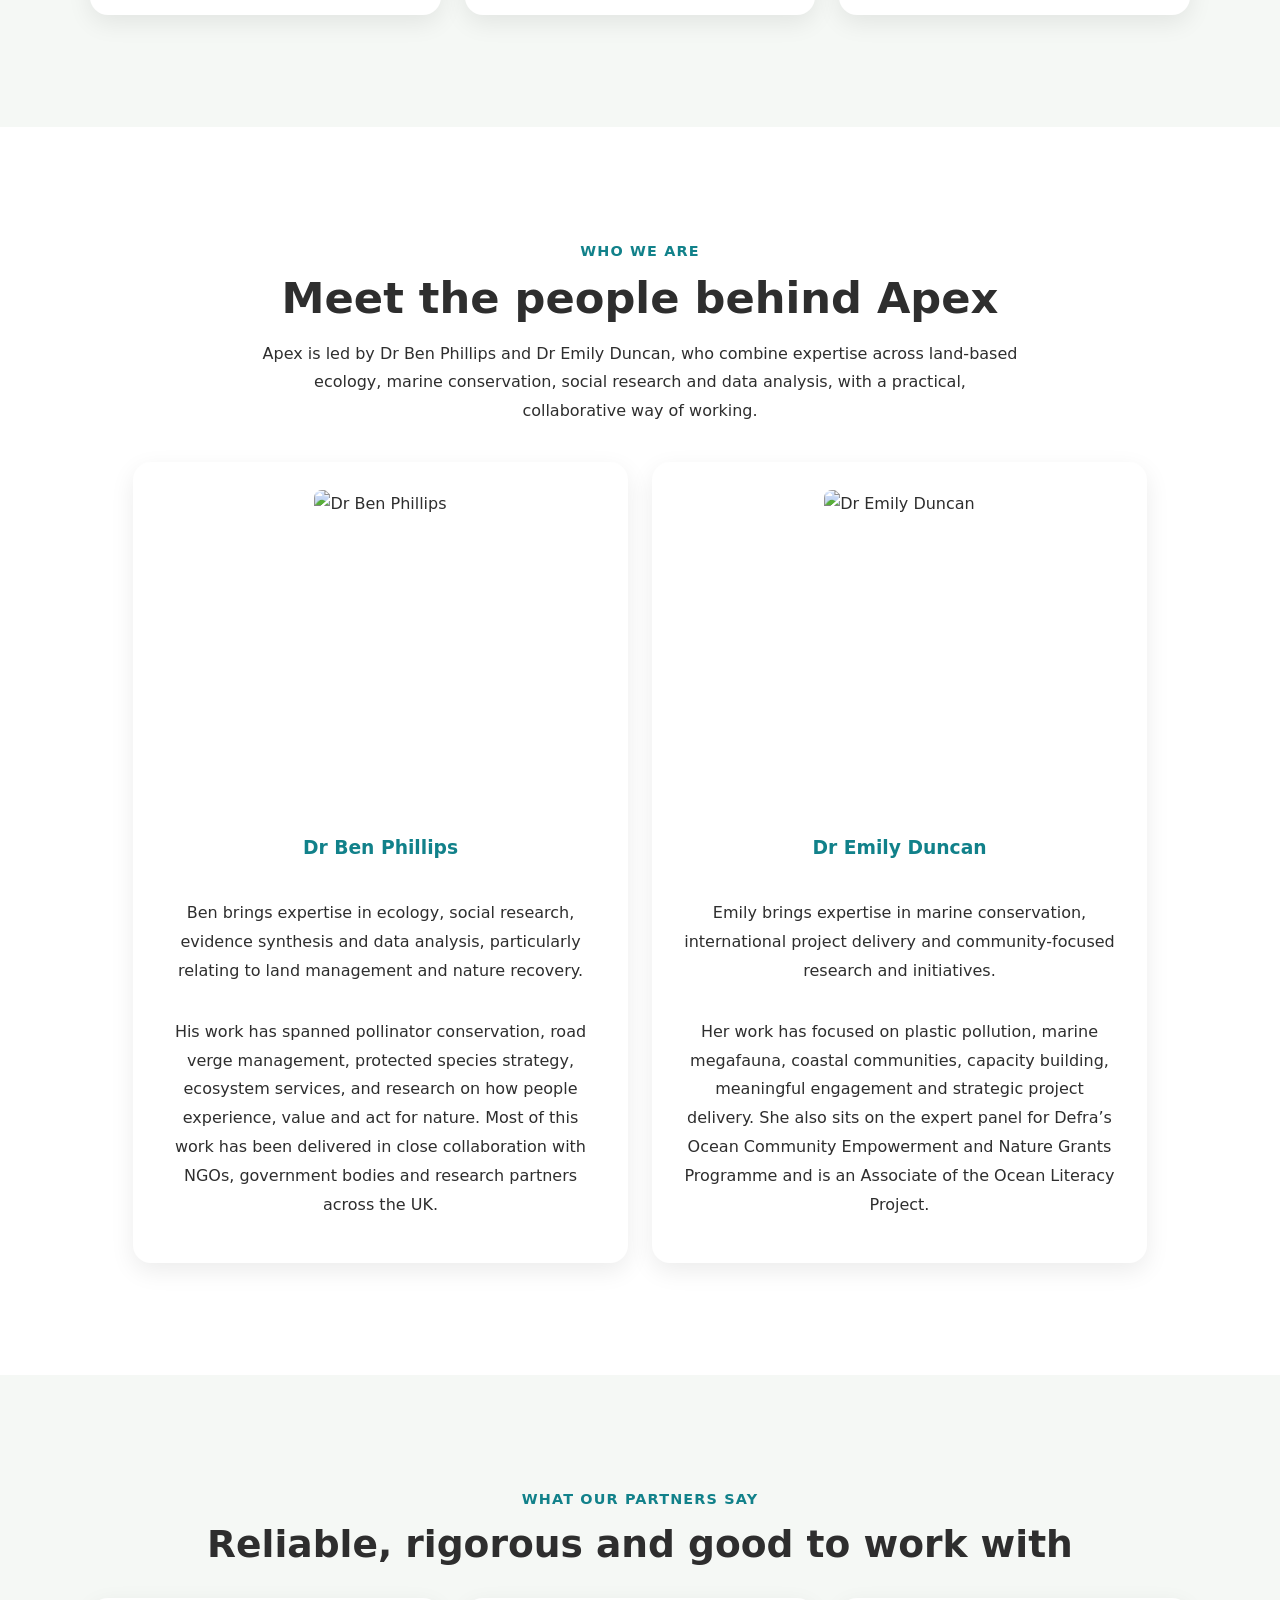
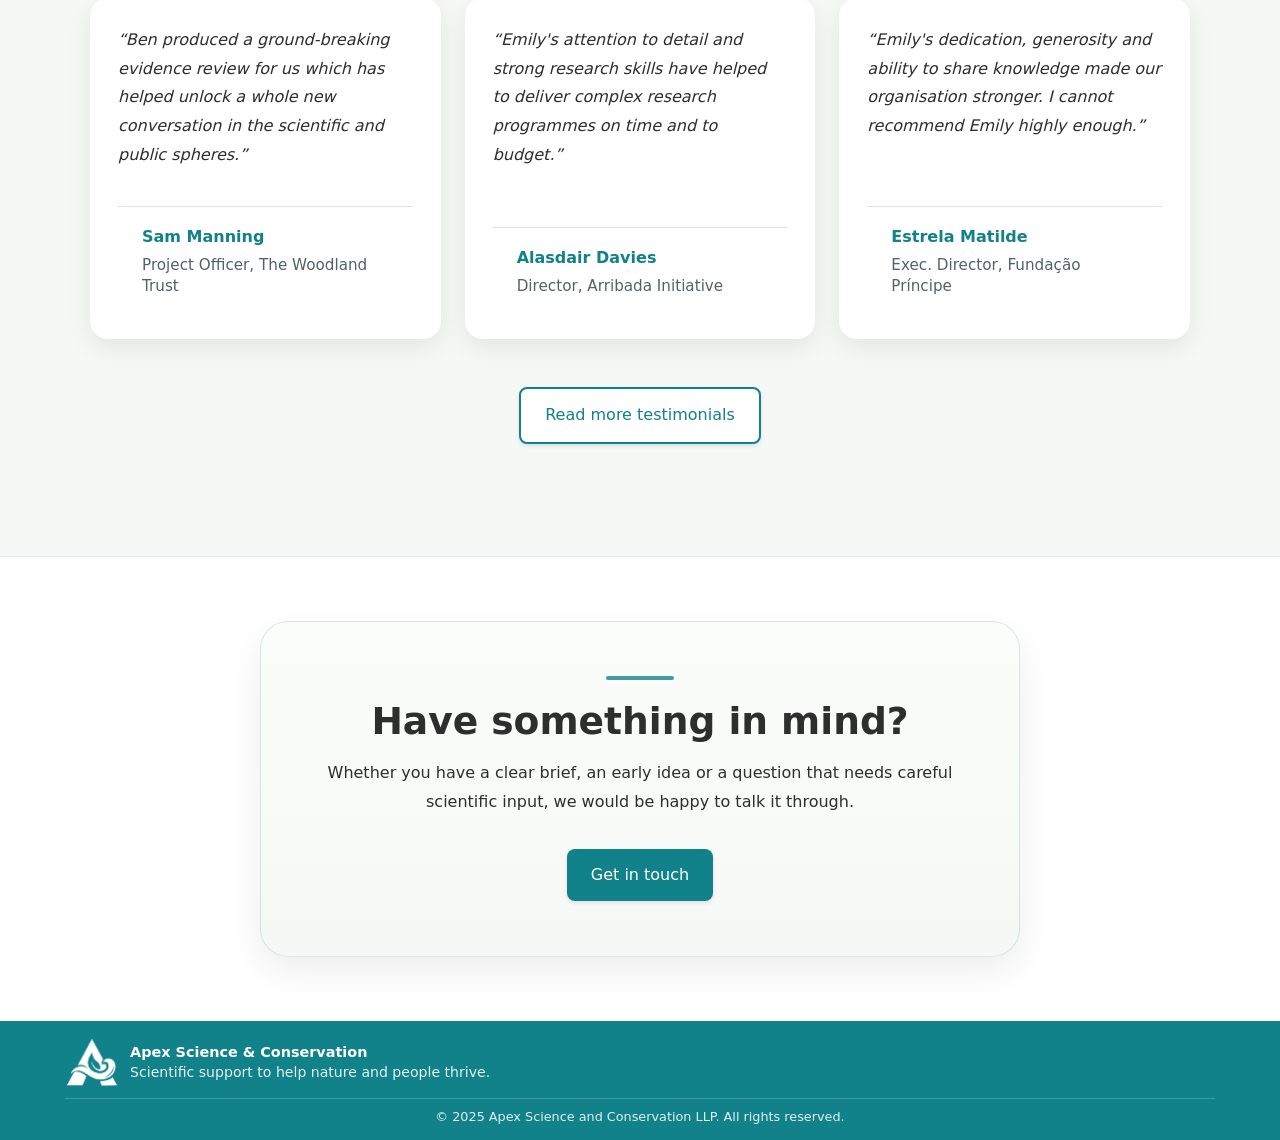
==== commit 95eca8e4: "Change hero image and refine heading text Updated the hero image source and modified the heading tex" ====
--- a/index.html
+++ b/index.html
@@ -42,12 +42,12 @@
       <div class="home-hero-inner">
         <div class="home-hero-image-title-wrap" aria-label="Apex work across land, ocean and people">
           <img
-            src="images/horizon.jpg"
+            src="images/banner.jpg"
             alt=""
             class="home-hero-title-image"
           >
 
-          <h1>Scientific support<br>to help nature and people thrive.</h1>
+          <h1>Scientific support to help<br>nature and people thrive.</h1>
         </div>
 
         <p class="home-hero-text">
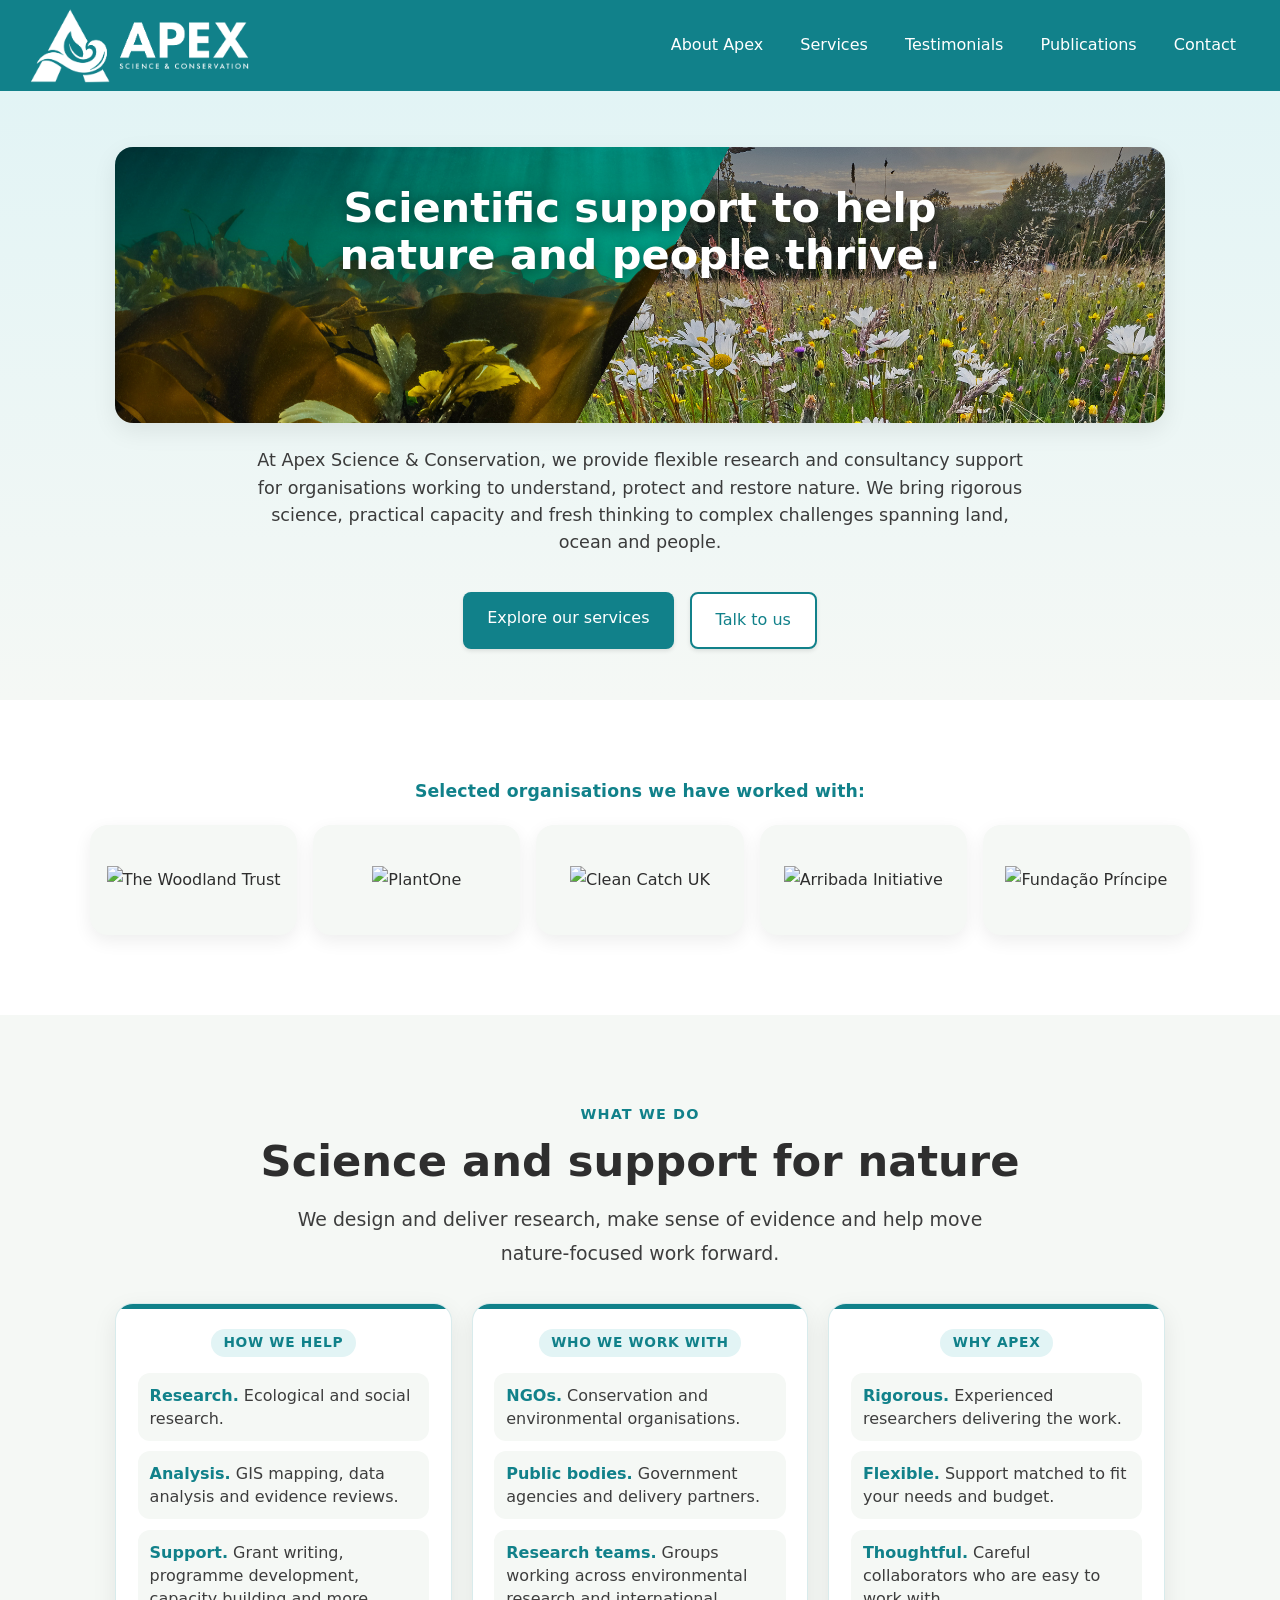
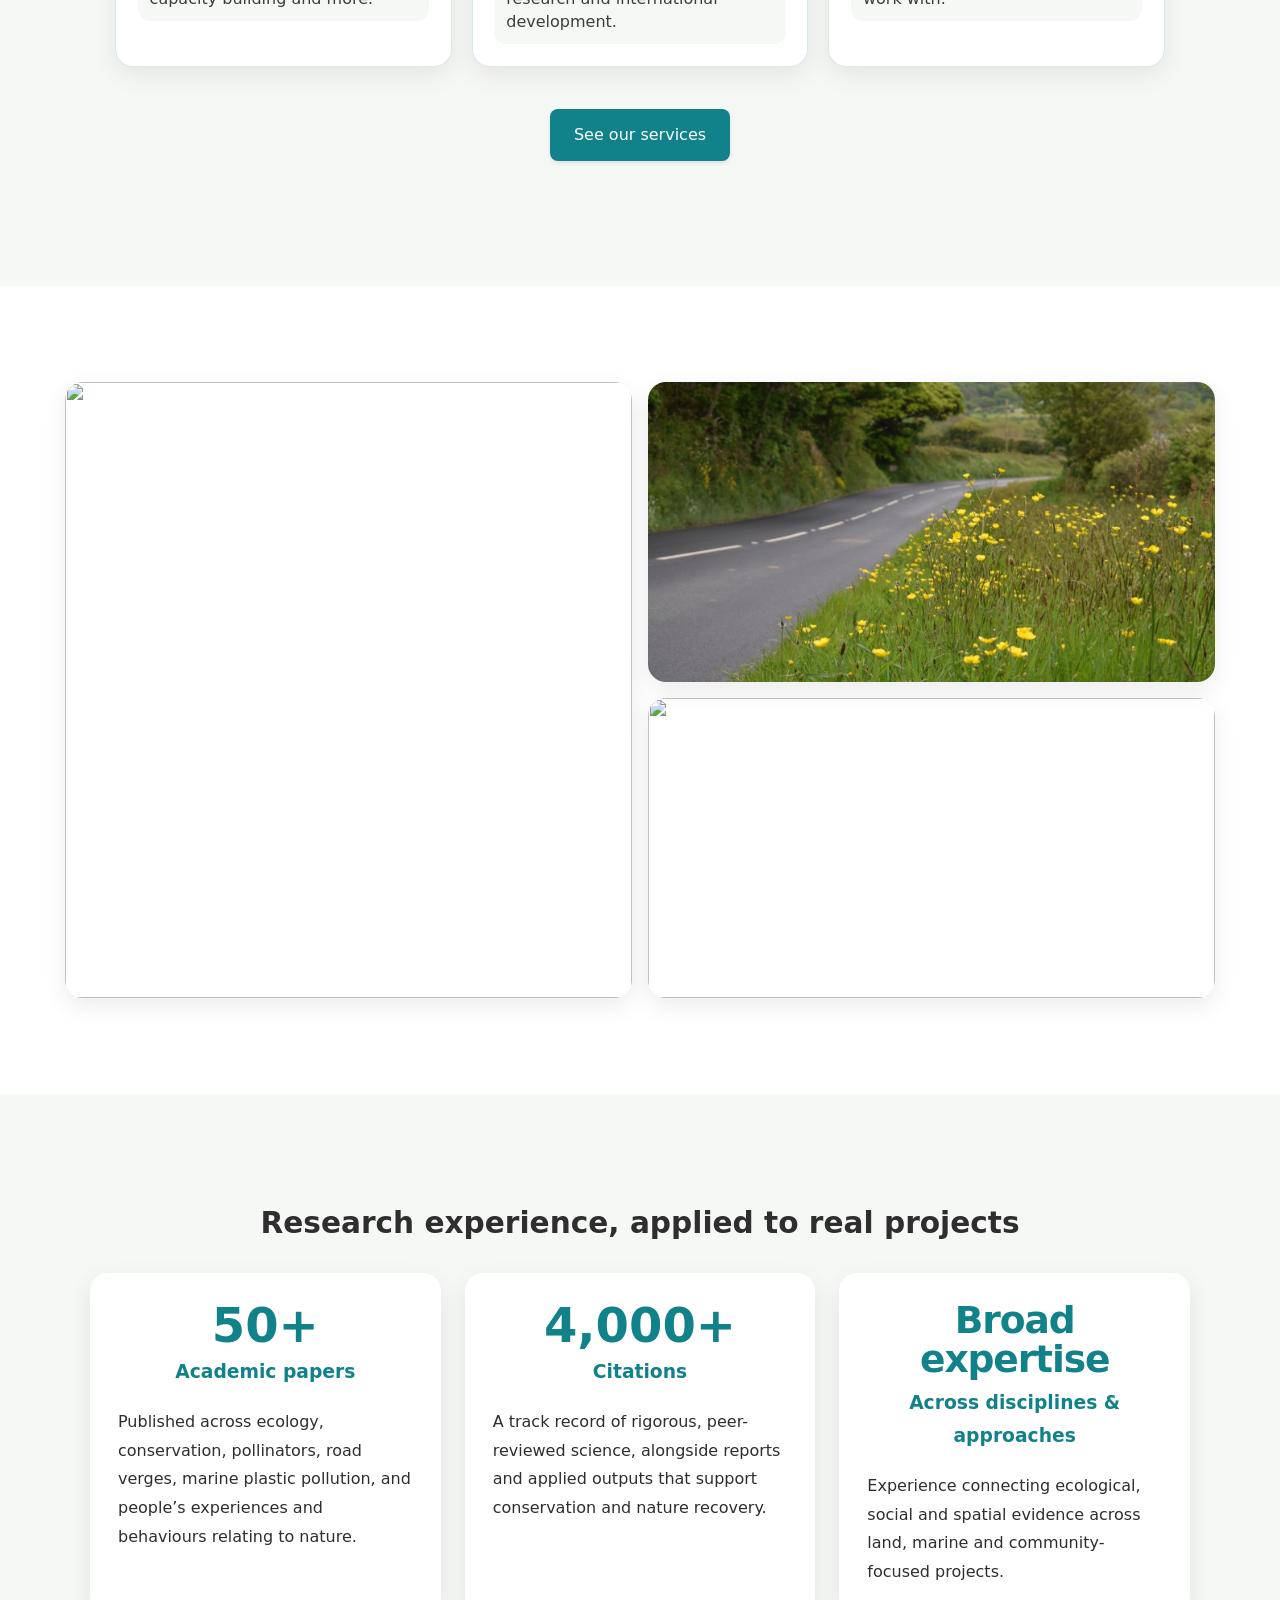
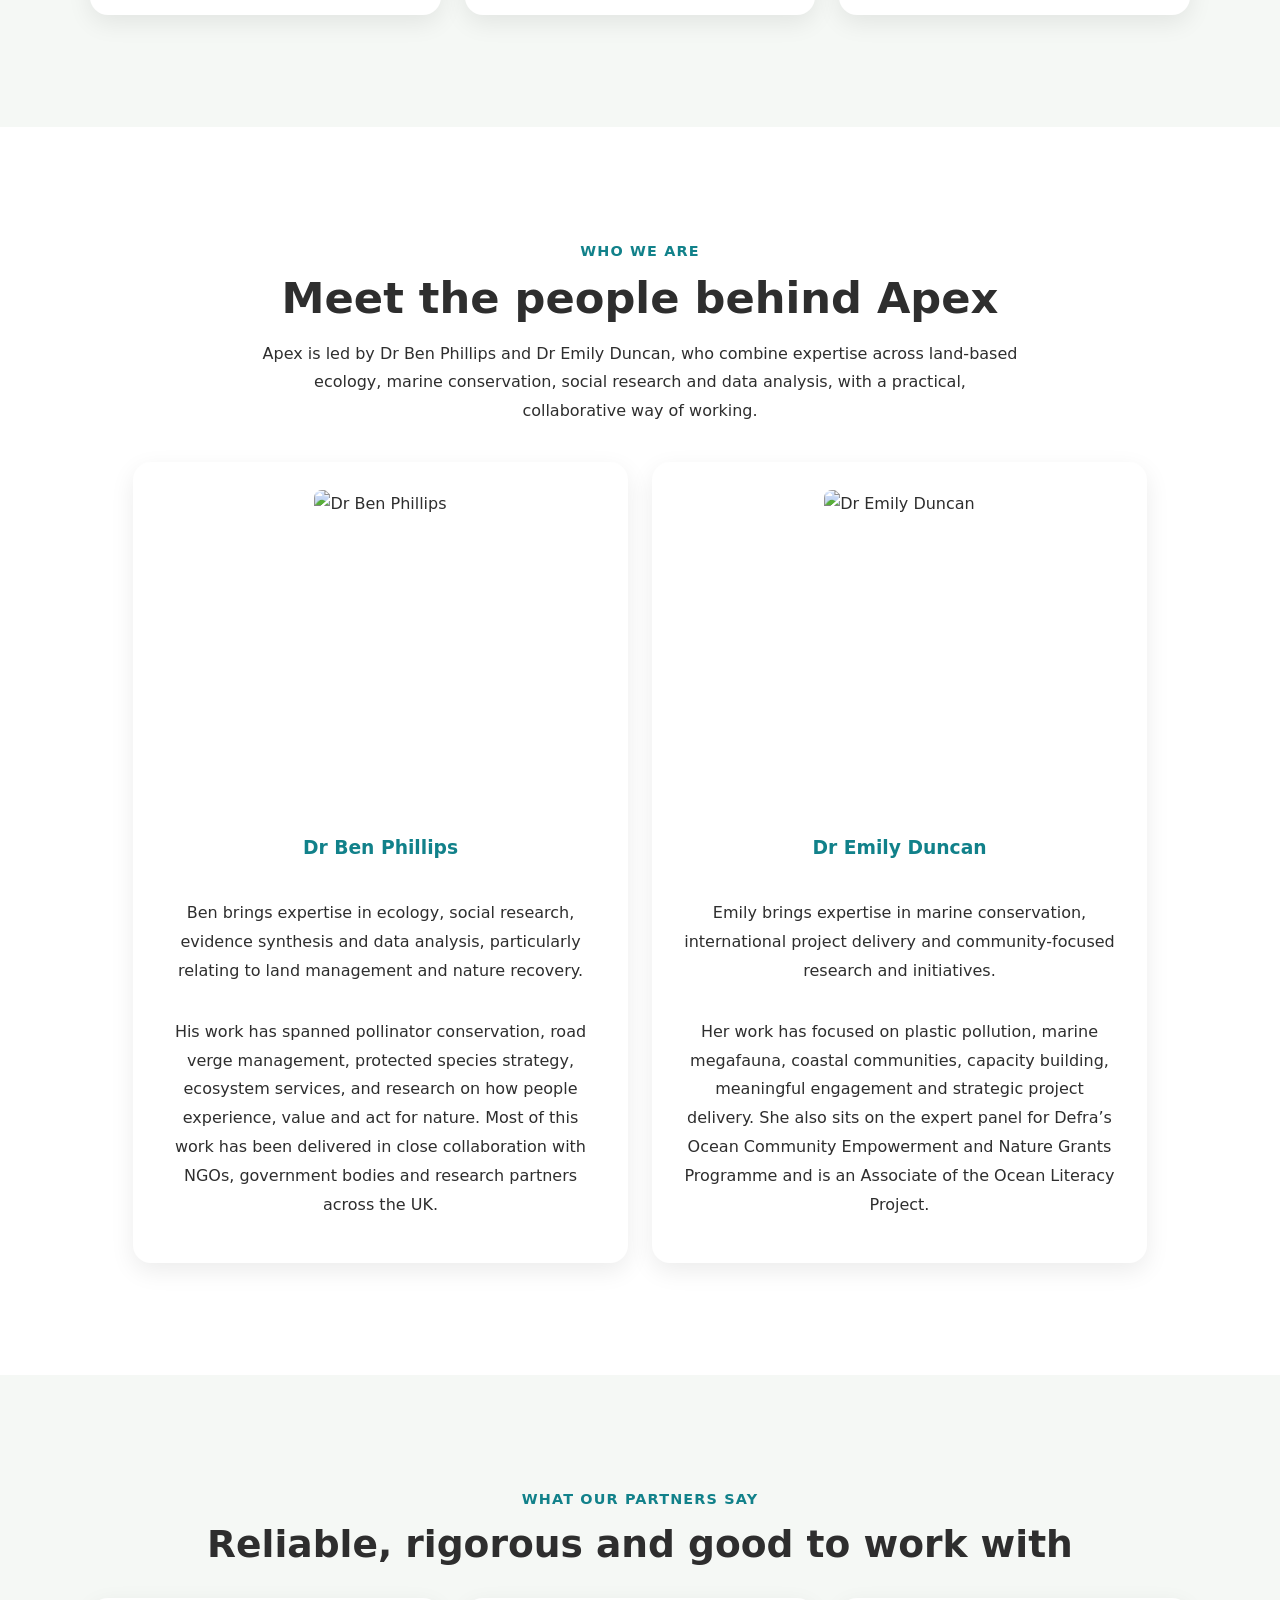
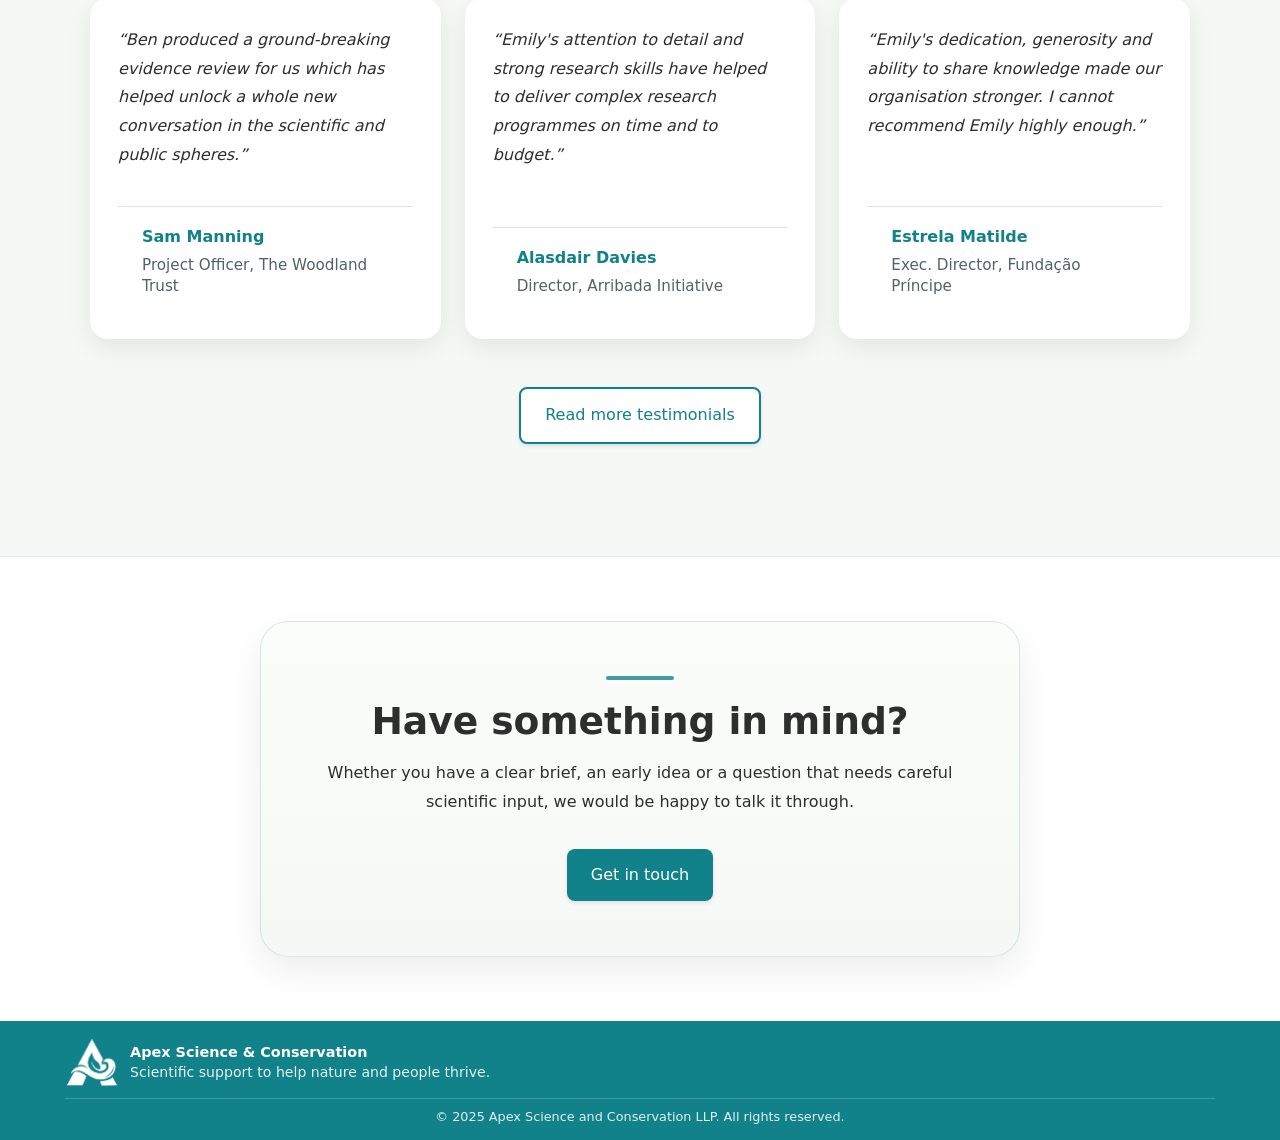
==== commit e452823f: "Update index.html" ====
--- a/index.html
+++ b/index.html
@@ -154,7 +154,7 @@
             class="home-photo"
           >
           <img
-            src="images/kelp-land.jpg"
+            src="images/turtle.jpg"
             alt=""
             class="home-photo"
           >
